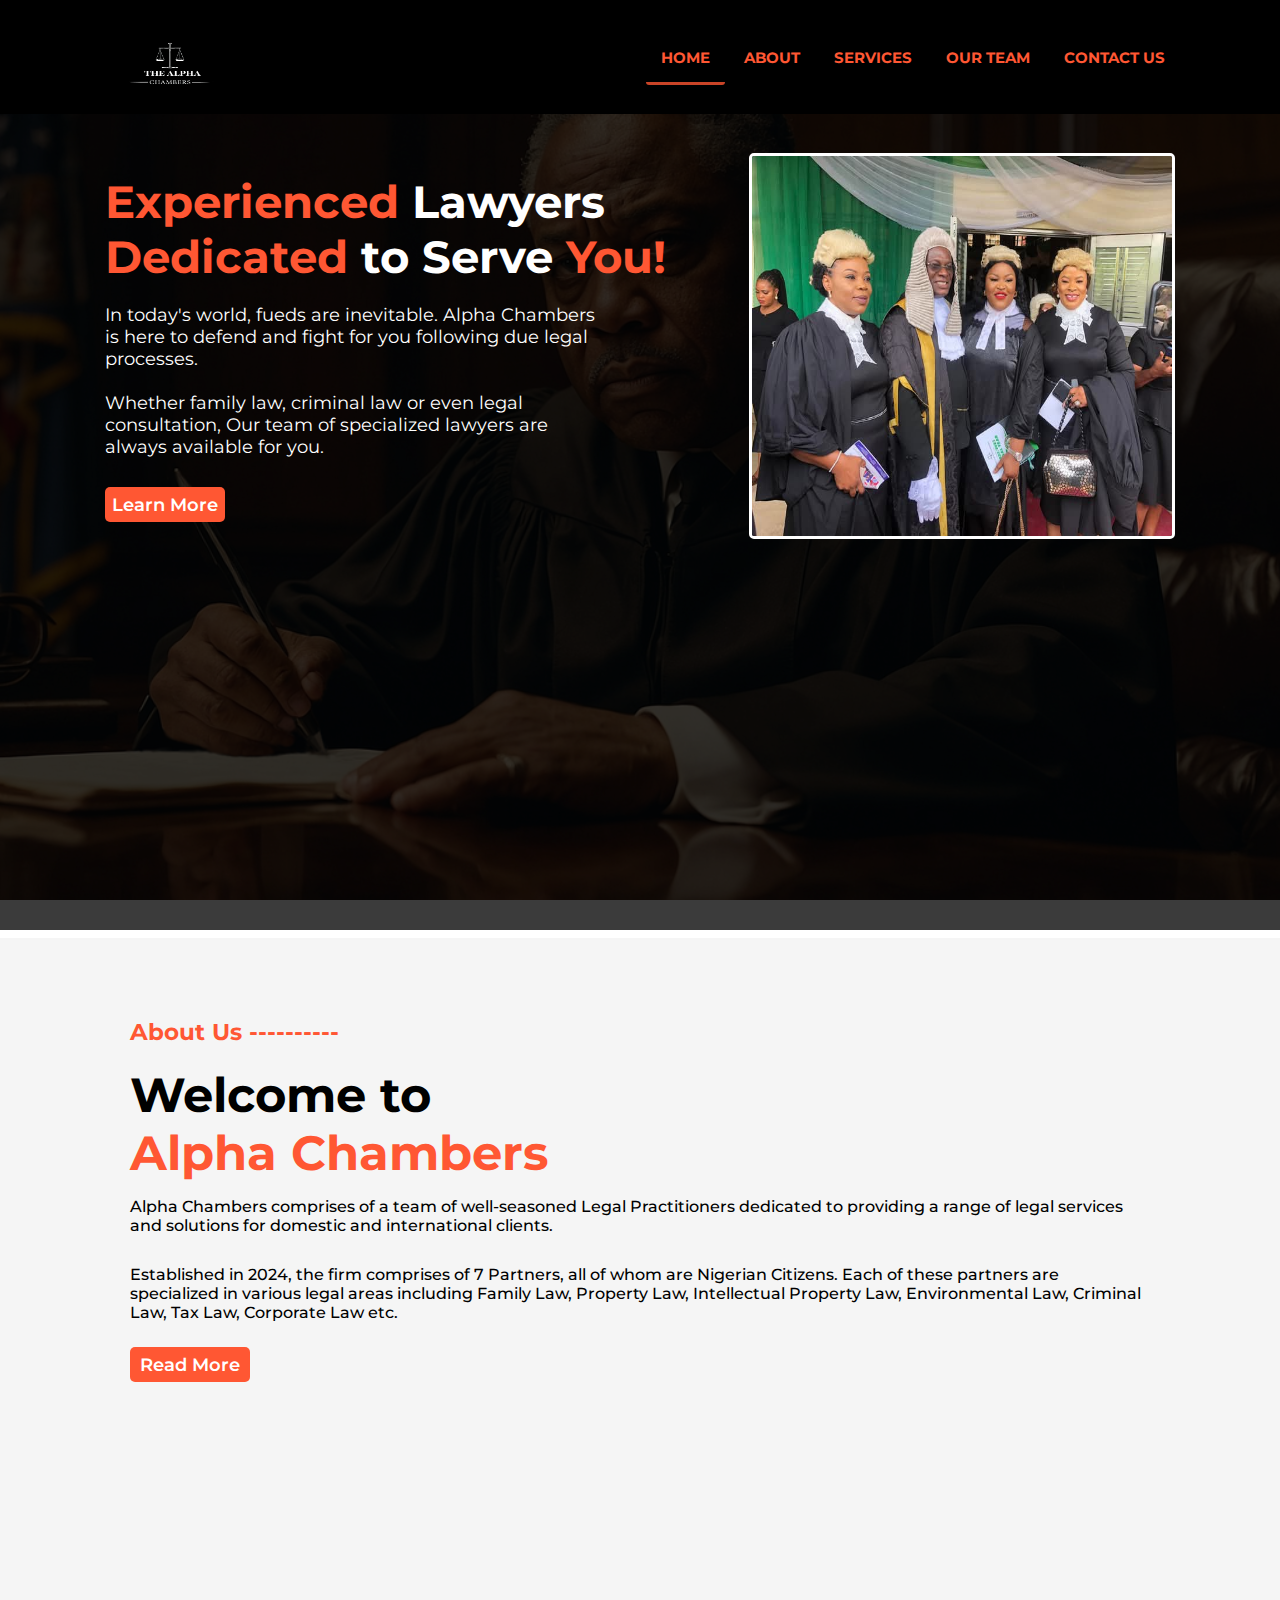
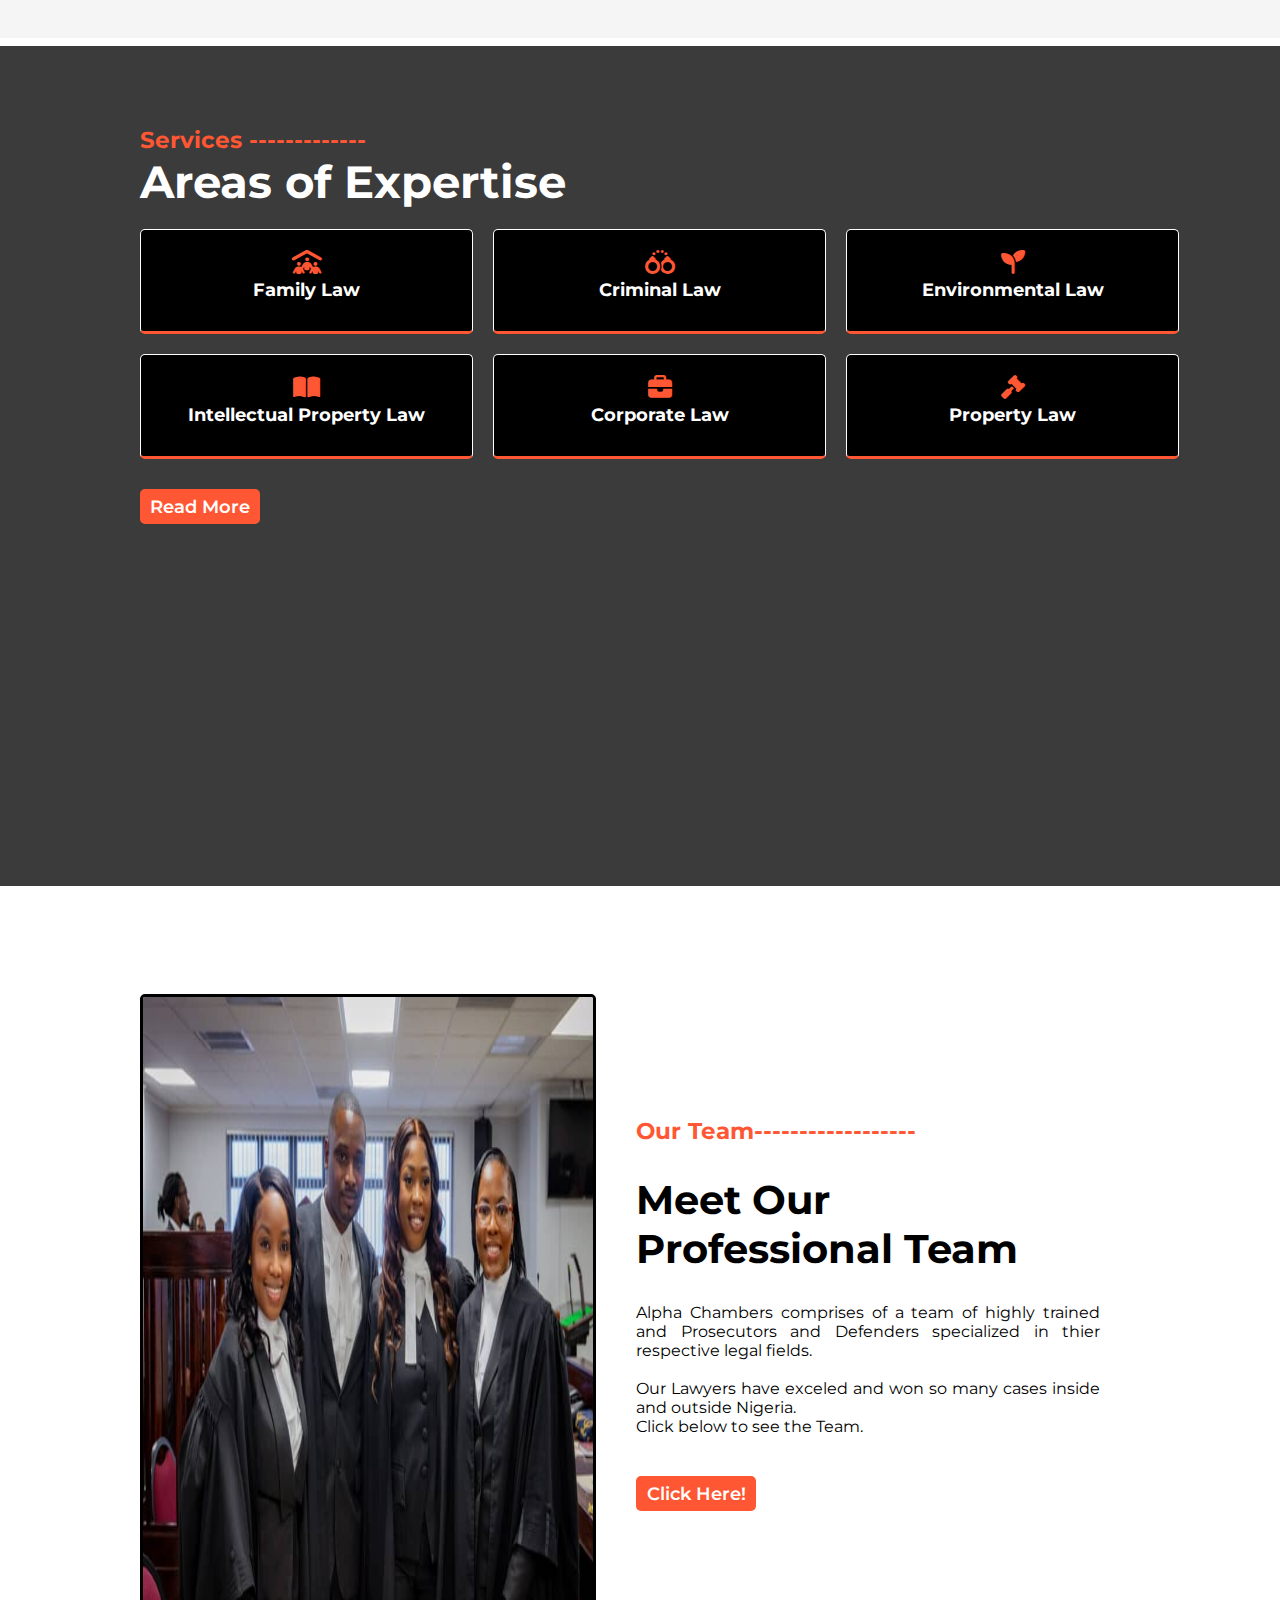
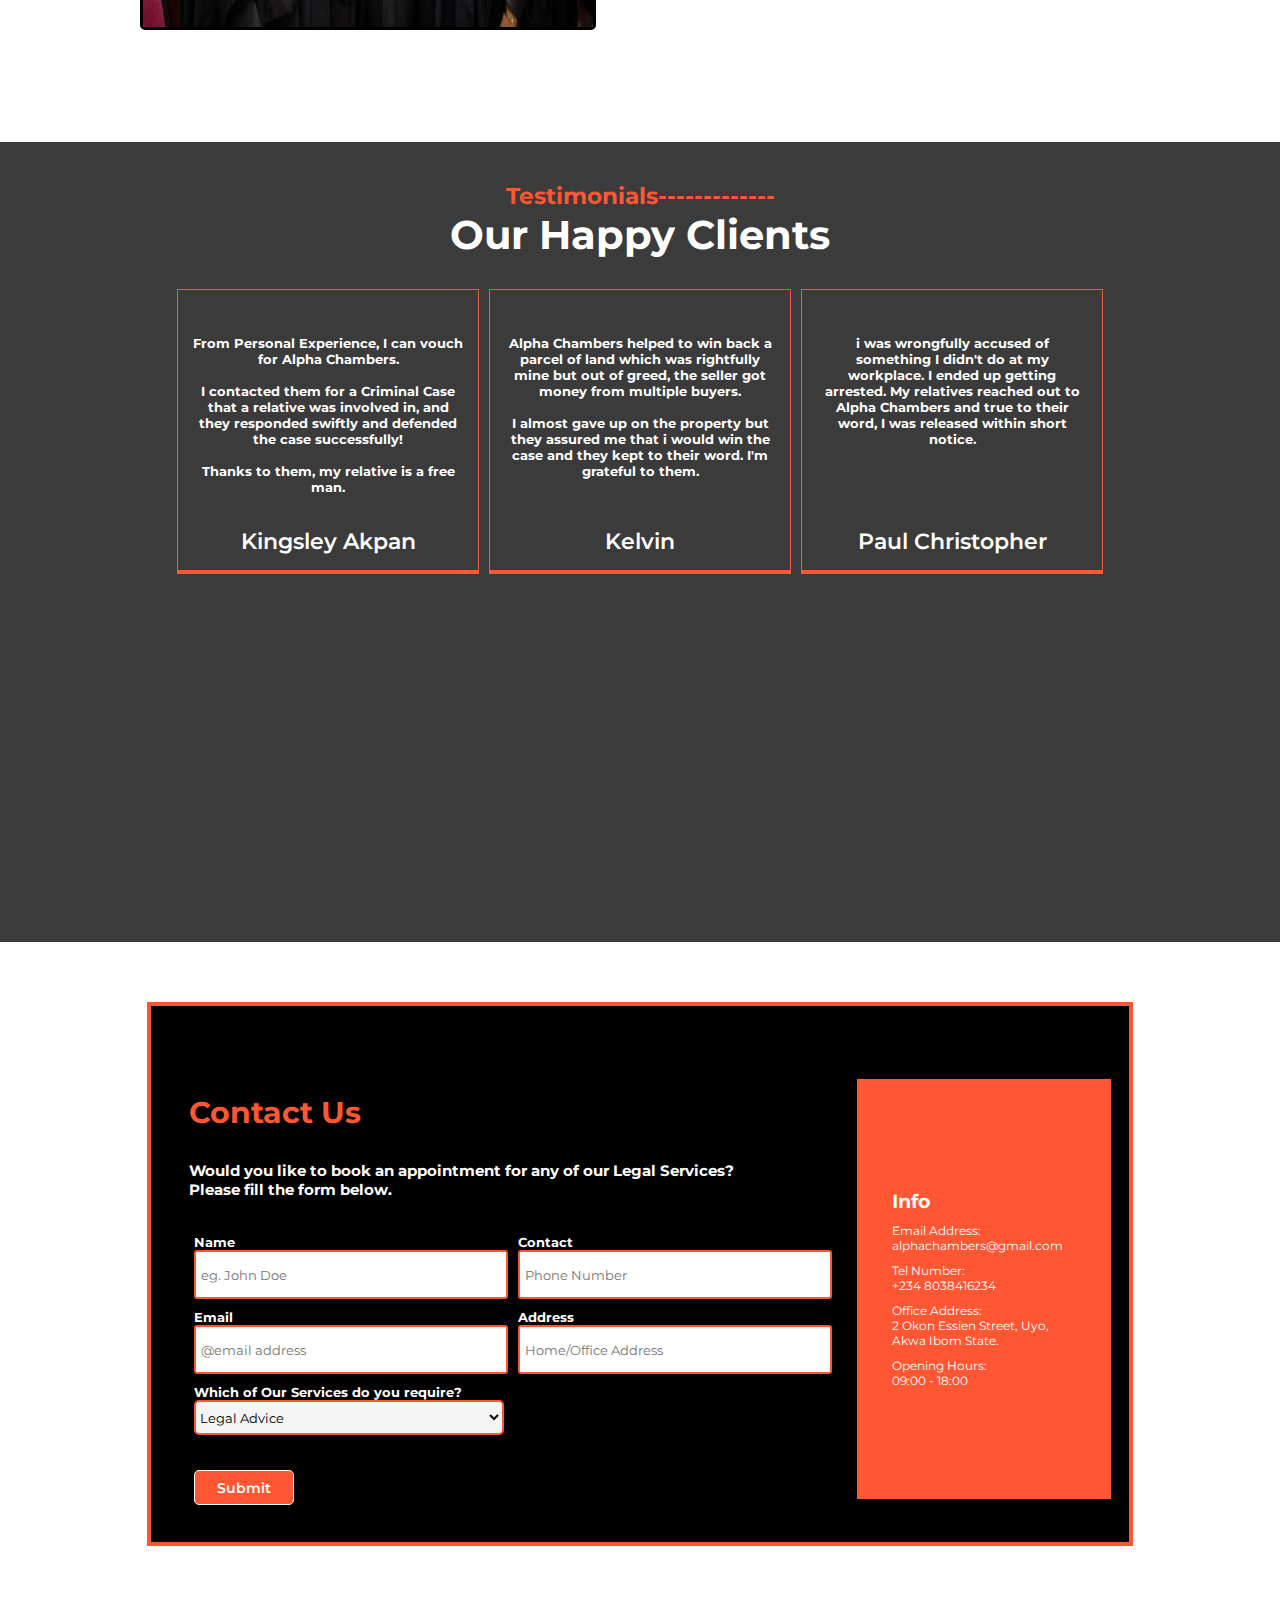
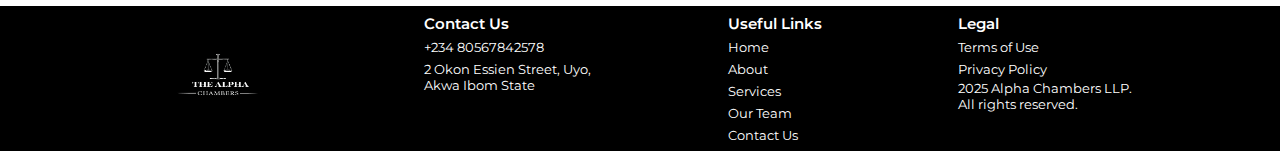
==== index.html @ 9d50ec12 "first commit" ====
<!DOCTYPE html>
<html lang="en">
<head>
    <meta charset="UTF-8">
    <meta name="viewport" content="width=device-width, initial-scale=1.0">
    <title>AlphaChambers</title>
    <link rel="stylesheet" href="style.css">
    <link rel="stylesheet" href="https://cdnjs.cloudflare.com/ajax/libs/font-awesome/6.7.2/css/all.min.css" integrity="sha512-Evv84Mr4kqVGRNSgIGL/F/aIDqQb7xQ2vcrdIwxfjThSH8CSR7PBEakCr51Ck+w+/U6swU2Im1vVX0SVk9ABhg==" crossorigin="anonymous" referrerpolicy="no-referrer" />

    <link rel="preconnect" href="https://fonts.googleapis.com">
<link rel="preconnect" href="https://fonts.gstatic.com" crossorigin>
<link href="https://fonts.googleapis.com/css2?family=Montserrat:ital,wght@0,100..900;1,100..900&display=swap" rel="stylesheet">
</head>
<body>


    <div class="backgroundimg">
        <section id="index">

            <header>
                <div class="logo">
                   <img class="headerlogo" src=images/logo-removebg-preview.png alt="logo" srcset="">
                </div>
                <nav>
                    <!-- <ul> -->
            <a href="index.html" id="highlight">HOME</a>
            <a href="about.html">ABOUT</a>
            <a href="services.html">SERVICES</a>
            <a href="ourteam.html">OUR TEAM</a>
            <a href="contactform.html">CONTACT US</a>
                    <!-- </ul> -->
                </nav>
            </header>
        
        <main>
        <div class="main1">
            <h2><span>Experienced</span> Lawyers <br> <span>Dedicated</span> to Serve <span> You!</span></h2>
            <p>
                    In today's world, fueds are inevitable. Alpha Chambers <br> is here to defend and fight for you following due legal <br> processes. <br>
                    <br>  Whether family law, criminal law or even legal <br> consultation, Our team of specialized lawyers are <br> always available for you.   
            </p>
        
        <br>
         
        <div class="btn">
            <a href="services.html"> <button>Learn More</button> </a>
        </div>
        </div>
           
        <div class="main2">
            <img src="images/group4.jpg" alt="group1">
        </div>    
        
        </main>
        
        </section>
        
        
        
        
        
        <section id="about">
         
        <div class="aboutintro">
            <h4>About Us ----------</h4>
        
            <h3>
                Welcome to <br> <span>Alpha Chambers</span> 
                </h3>
        </div>
        
        
        <main>
            <p>
                Alpha Chambers comprises of a team of well-seasoned Legal Practitioners dedicated to providing a range of 
                legal services and solutions for domestic and international clients.
            </p>
        
            <p>Established in 2024, the firm comprises of 7 Partners, all of whom are Nigerian Citizens.
                Each of these partners are specialized in various legal areas including Family Law, Property Law, Intellectual Property Law,
                Environmental Law, Criminal Law, Tax Law, Corporate Law etc.
            </p>
        

            <div class="btn">
                <button>
                    <a href="about.html">Read More</a>
                </button>
            </div>
           
        </main>
        
        </section>

        <section id="services">

            <div class="servicestop">
                <h4>Services -------------</h4>
                <h3>Areas of Expertise</h3>
            </div>
            
        
            <div class="servicesgroup">
                <div class="servicesdiv">
                    <i class="fa-solid fa-people-roof"></i>
                    <h5>Family Law</h5>
                </div>
        
                <div class="servicesdiv">
                    <i class="fa-solid fa-handcuffs"></i>
                    <h5>Criminal Law</h5>
                    
                </div>
        
                <div class="servicesdiv">
                    <i class="fa-solid fa-seedling"></i>
                    <h5>Environmental Law</h5>
                    
                </div>
        
                <div class="servicesdiv">
                    <i class="fa-solid fa-book-open"></i>
                    <h5>Intellectual Property Law</h5>
                    
                </div>
        
                <div class="servicesdiv">
                    <i class="fa-solid fa-briefcase"></i>
                    <h5>Corporate Law</h5>
                    
                </div>
        
                <div class="servicesdiv">
                    <i class="fa-solid fa-gavel"></i>
                    <h5>Property Law</h5>
                  
                </div>
        
                <button>
                    <a href="services.html">Read More</a>
                </button>
            </div>
        </section>
        

        <section id="ourteam">

            <div class="teamimgdiv">
            <img class="teamimg" src="images/team.jpg" alt="team">
            </div>
            
            <div class="navyteam">
            <h4>Our Team------------------</h4>
            <h3>Meet Our <br> Professional Team</h3>
            
            <p>
                Alpha Chambers comprises of a team of highly trained and Prosecutors and Defenders specialized in thier respective legal fields. <br> <br>
                Our Lawyers have exceled and won so many cases inside and outside Nigeria. <br>
            
                Click below to see the Team.
            
            </p>
            
            <div class="btn"> <button><a href="ourteam.html">Click Here!</a></button></div>
            </div>
            
            
            </section>

            <section id="testimonials">
                <h4>Testimonials-------------</h4>
                <h3>Our Happy Clients</h3>
            
                <div class="testimonial">
                    <div class="test">
                        <h6>
                            From Personal Experience, I can vouch for Alpha Chambers. <br><br>
                            I contacted them for a Criminal Case that a relative was involved in, and they responded swiftly and defended the
                            case successfully! <br><br> Thanks to them, my relative is a free man.
                        </h6>
                        <p>Kingsley Akpan</p>
                    </div>
                    <div class="test">
                        <h6>
                            Alpha Chambers helped to win back a parcel of land which was rightfully mine but out of greed, the seller got money from multiple buyers.
                            <br><br> I almost gave up on the property but they assured me that i would win the case and they kept to their word. I'm grateful to them.
                        </h6>
                        <p>Kelvin</p>
                    </div>
                    <div class="test">
                        <h6>
                           i was wrongfully accused of something I didn't do at my workplace. I ended up getting arrested. My relatives reached out to Alpha Chambers and 
                           true to their word, I was released within short notice.
                        </h6>
                        <p>Paul Christopher</p>
                    </div>
            
                </div>
            </section>



            <section id="contactform">

                <div class="formdiv">
                    
                    <section class="formsection">
        
                        <h2>Contact Us</h2>
                        <h4>Would you like to book an appointment for any of our Legal Services? <br> Please fill the form below.</h4>
                        <form action="">
        
                            <div class="formflex">
        
                                <div class="divform">
                                    <h5>Name</h5>
                                    <input type="text" placeholder="eg. John Doe">
                                </div>
            
                                <div class="divform">
                                    <h5>Contact</h5>
                                    <input type="tel" placeholder="Phone Number">
                                </div>
        
                            </div>
                            
        
                            <div class="formflex">
                                <div class="divform">
                                    <h5>Email</h5>
                                    <input type="mail" placeholder="@email address">
                                </div>
            
                                <div class="divform">
                                    <h5>Address</h5>
                                    <input type="text" placeholder="Home/Office Address">
                                </div>
                            </div>
                            
        
                            <div class="divform">
                                <h5>Which of Our Services do you require?</h5>
                                <select name="fields" id="fields"> 
                                    <option value="CriminalLaw">Criminal Law</option>
                                    <option value="FamilyLaw">Family Law</option>
                                    <option value="TaxLaw">Tax Law</option>
                                    <option value="PropertyLaw">Property Law</option>
                                    <option value="EnvironmentalLaw">Environmental Law</option>
                                    <option value="CorporateLaw">Corporate Law</option>
                                    <option value="Litigation">Litigation</option>
                                    <option value="Consultation">Consultation</option>
                                    <option value="LegalAdvice" selected>Legal Advice</option>  
                                </select>
                            </div>
        
                            <div class="submitbtn">
                                <input type="Submit">
                            </div>
                        </form>
                    </section>
                    <section class="infosection"></section>
        
                    <aside>
                        <h3>Info</h3>
                        <p>Email Address: <br> alphachambers@gmail.com</p>
                        <p>Tel Number: <br> +234 8038416234</p>
                        <p>Office Address: <br> 2 Okon Essien Street, Uyo, Akwa Ibom State.</p>
                        <p>Opening Hours: <br> 09:00 - 18:00</p>
                     </aside>
                </div>
         </section>
        
    </div>











<footer>
    <div class="footerdiv" id="fd1">
        <div class="logo">
            <img class="headerlogo" src="images/logo-removebg-preview.png" alt="logo" srcset="">
         </div>
    </div>
    

    <div class="footerdiv">
        <ul>
            <li class="firstchild"> Contact Us</li>
            <li>  +234 80567842578</li>
            <li> 2 Okon Essien Street, Uyo, <br> Akwa Ibom State</li>
        </ul>
    </div>


    <div class="footerdiv">
        <ul>
            <li class="firstchild">Useful Links</li>
            <li><a href="index.html">Home</a></li>
            <li><a href="about.html">About</a></li>
            <li><a href="services.html">Services</a></li>
            <li><a href="ourteam.html">Our Team</a></li>
            <li><a href="contactform.html">Contact Us</a></li>
        </ul>
    </div>


    <div class="footerdiv">
        <ul>
            <li class="firstchild">Legal</li>
            <li>Terms of Use</li>
            <li>Privacy Policy</li>
            <p>2025 Alpha Chambers LLP. <br> All rights reserved.</p>
        </ul>
    </div>


</footer>


</body>
</html>
---- style.css ----
*{
    margin:0;
    padding: 0px;
    border:0px;
    font-family: "Montserrat", serif;
    font-optical-sizing: auto;
    font-style: normal;
    /* text-align:justify; */
}

.backgroundimg{
    background: url(images/judge-8842046_1280.png);
    background-blend-mode: multiply;
    background-color: rgb(59, 59, 59);
    background-position: center;
    background-attachment: fixed;
    background-repeat: no-repeat;
    background-size: cover;
}

#index{
    padding-bottom: 30px;
    height: 100vh;
    
}

header{
    display: flex;
    background-color:black;
    justify-content: space-between;
    justify-items: center;
    align-items: center;
    padding-inline: 100px; 
}

.headerlogo{
    width: 140px;
    height: 110px;
    filter: drop-shadow(0 0 8px black);
}

#index .main1{
    color: white;
    padding-block: 60px;
}

#index p{
    font-size: 18px;
}

#index h2{
    font-size: 45px;
    margin-bottom: 20px;
    
}

span{
    color: #ff5733;
    /* color:#89CFF0; */
    /* color: #00BFFF; */
    /* color: #00BFFF; */
    /* color: #1F75FE; */
    /* color: #00CED1; */
    /* color: #00BFFF; */
    /* color: #1560bd; */
    
}


#index main{
    display: flex;
    justify-content:space-between;
    align-items: center;
    padding-inline: 105px;
    
}

.main2 img{
height: 380px;
width: 420px;
border-radius: 5px;
border: 3px solid white;
}

button{
    height: 35px;
    width: 120px;
    /* background-color: #1560bd; */
    background-color: #ff5733;
    /* border:1px solid white; */
    font-size: 18px;
    color: white;
    font-weight: 600;
    margin-top: 10px;
    border-radius: 5px;
}

button:hover{
    background-color: #c94427;
}

#highlight{
    border-bottom: 3px solid #c94427;
    /* border-bottom: 2px solid #1560bd; */
    border-radius: 3px;
    transition: ease-in-out 1s;
}

a button:active{
    background-color: white;
    color:black;
}


nav a{
    text-decoration: none;
    padding: 15px;
    color: #ff5733;
    /* color: #1560bd; */
    font-size: 15px;
    font-weight: bold;
}

nav a:hover{
    background-color: #ff5733;
    /* background-color: #1560bd; */
    color: white;
    border-radius: 5px;
    transition: ease-in-out 1s;
}

nav a:active{
    color:white ;
    background-color: black;
    border-radius: 5px;
}


#about{   
    height: 60vh;
    justify-content: space-between;
    padding-inline: 130px;
    align-items: center;
    padding-block: 80px;
    border-top: 8px solid white;
    background-color: whitesmoke;
}

 a{
text-decoration: none;
color: white;
   
}

#about main p{
    color: black;
    padding-block: 15px;
    font-weight: 500;
}

#about h3{
    font-size: 48px;
    padding-top: 20px;
   color: black;
}

h4{
    color:#ff5733;
    font-size: 23px;
}

.aboutintro{
    color: white;
    display: flex;
    flex-direction: column;
    text-align: left;
}

#services{
    height: 80vh;
    padding-inline: 140px;
    padding-block: 60px;
    border-top:8px solid white;
}



#services h3{
    font-size: 45px;
    color:white;
}

.servicestop{
    text-align: left;
    display: flex;
    flex-direction: column;
    padding-block: 20px;
}

#services h5{
    font-size: 18px;
}


.servicesgroup button{
    margin-bottom: 0px;
    
}


.servicesdiv i{
    color: #ff5733;
    font-size: 1.5rem;
    animation-name: icon;
    animation-duration: 2s;
    animation-iteration-count: infinite;
    animation-timing-function: ease-in-out;
}

@keyframes icon{
    0%{transform: rotate(45deg);}
   50%{transform: rotate(-45deg);}
}


.servicesdiv h6{
    font-size: 20px;
}

.servicesgroup{
    display: grid;
    grid-template-rows: auto auto;
    grid-template-columns: 33.3% 33.3% 33.3%;
    gap: 20px;
}

.servicesdiv{
    display: flex;
    flex-direction: column;
    justify-content: center;
    align-items: center;
    flex-wrap: wrap;
    font-size: 10px;
    border: 1px solid white;
    gap: 5px;
    background-color: black;
    color:white;
    padding-inline: 10px;
    padding-block: 20px;
    border-bottom: 3px solid #ff5733;
    border-radius: 5px;
}

.servicesdiv h5, .services p{
    padding-bottom: 10px;
}
#ourteam{
    border-top:8px solid white;
    padding-block: 60px;
    height: 80vh;
    display: flex;
    align-items: center;
    padding-inline: 140px;
    background-color: white;
}

.navyteam{
    color: black;
    padding: 40px;
}

.navyteam h4, .navyteam h3, .navyteam p{
padding-bottom: 30px;
}

.navyteam h3{
    font-size: 40px;
}

.navyteam p{
    text-align: justify;
}

.teamimg{
    width:450px;
    height:70vh;
    border: 3px solid black;
    border-radius: 5px;
}

.btn{
    display: flex;
    align-content: center;
}

#testimonials{
    border-top: 8px solid white;
    height: 80vh;
    padding-block: 40px;
    padding-inline: 80px;
    text-align: center;
}

#testimonials h3{
    font-size: 40px;
    color:white;
}

.testimonial{
    display: flex;
    justify-content: center;
    align-items: center;
    gap: 10px;
    padding-top: 30px;
}

.test{
    border: 1px solid #ff5733;
    display: flex;
    justify-content:space-between;
    padding: 15px;
    flex-direction: column;
    text-align: center;
    color: white;
    border-bottom: 4px solid #ff5733;
    height: 250px;
    width: 270px;
}

.test h6{
    padding-block: 30px;
    font-size: 13px;
}

.test p{
    color: white;
    font-size: 22px;
    font-weight: 600;
}

#contactform{
    background-color: white;
}

.formdiv{
    background-color: black;
    display: flex;
    justify-content: center;
    align-items: center;
    height: 500px;
    width: 78%;
    padding: 18px;
    margin-block: 60px;
    border: 4px solid #ff5733;
}

.formsection{
    background-color: transparent;
    width: 72%;
    height: 390px;
    padding-block: 10px;
    color: white;
    padding: 20px;
}

.formsection h2, .formsection h4, form{
    padding-block: 15px;
}


aside{
    height: 360px;
    width: 30vh;
    background-color: #ff5733;
    color: white;
    padding: 30px;
    display: flex;
    flex-direction: column;
    justify-content: center;
    margin-top: 30px;
}

aside p{
    font-size: 12px;
    padding: 5px;
}

aside h3{
    padding: 5px;
}

#contactform{
    display: flex;
    justify-content: center;
    align-items: center;
    padding-inline: 36px;
}

.formsection h2{
font-weight: bolder;
font-size: 30px;
color: #ff5733 ;
}
.formsection h4{
    font-size: 15px;
    color: white;
}

.divform{
    padding: 5px;
}

.formflex{
    display: flex;

}

input[type=text], [type=tel], [type=mail]{
    width: 300px;
    height: 35px;
    background-color: white;
    border: none;
    padding: 5px;
    border-radius: 3px;
    border: 2px solid #ff5733;
}

input[type=submit]{
    height: 35px;
    width: 100px;
    background-color: #ff5733;
    border-radius: 5px;
    border: 1px solid white;
    font-size: 14px;
    font-weight: 600;
    margin-block: 30px;
    margin-inline: 5px;
    color: white;
}


input[type=submit]:hover{
    background-color: #c94427;
}

input[type=submit]:active{
    background-color: black;
    color:#ff5733;
}

select{
    background-color: whitesmoke;
    color: black;
    width: 310px;
    height: 35px;
    border-radius: 5px;
    border: 2px solid #ff5733;
}


footer{
    display: flex;
    justify-content: space-around;
    background-color: black;
    color: white;
    padding-inline: 80px;
    padding-block: 5px;
    font-size: 13px;
}

.footerdiv ul{
    display: flex;
    flex-direction: column;
    justify-content: center;
    color:white;
}

.footerdiv li{
    list-style: none;
    text-align: left;
    padding-block: 3px;
    color:white;
}
.footerdiv li a{
    color:white;
}

.footerdiv li a:hover{
    color: #ff5733;
}

.footerdiv li a:active{
    background-color: white;
    padding: 5px;
    border-radius: 2px;
}

 #fd1{
display: flex;
flex-direction: column;
}

.footerdiv ul .firstchild{
    font-weight: 600;
    font-size: 15px;
}

@media screen and (max-width:768px) {
*{
    margin: 0;
    padding: 0;
    overflow-x: hidden;
    overflow-x: clip;
}


.backgroundimg{
    padding: none;
    border: none;
    margin: none;
}
    header{
        display: block;
        text-align: center;
    }

    nav a{
        display: block;
        font-size: 15px;
    }

    nav a:hover{
        background-color: #ff5733;
    }

    #index{
        height: 120vh;
        padding-inline: 40px;
    }
    
    #index main{
        flex-direction: column-reverse;
        margin: auto;
        padding-inline: 40px;
    }

    #index .main2 img{
        width:330px;
        height: 30vh;
        margin: auto;

    }

    #index .main2{
        margin-top: 40px;
    }

    #index .main1{
        display: flex;
        flex-wrap: wrap;
        align-items: center;
        justify-content: center;
    }

    #index .main1 h2{
        font-size: 25px;
    }

    #index .main1 p{
        font-size: 14px;
        flex-wrap: wrap;
        margin-block: 20px;
    }

    button{
     width: 80px;
     font-size: 12px;
     margin: auto;
    }

    #about{
        height: 40vh;
        width: 50vh;
        font-size: 12px;
        padding-inline: 40px;
    }

    #about h3{
        font-size: 25px;
    }

    .btn{
        width: 35vh;
        display: flex;
        justify-content: center;
        align-items: center;
        margin-block: 5px;
    }

    #about main p{
        display: flex;
        font-size: 15px;
        font-weight: 300;
        flex-wrap: wrap;
        width: 40vh;
    }

    #services{
        height: 110vh;
        padding-inline: 40px;
    }

    #services h3{
        font-size: 25px;
    }

    .servicesgroup{
        grid-template-columns: auto ;
        margin: auto;
        width: 30vh;
    }

    .servicesdiv{
        margin-block:10px ;
        font-size: 20px;
        justify-content: center;
        align-items: center;
    }

    .servicestop{
        text-align: center;
    }
    
    #ourteam{
        padding-inline: 40px;
        flex-direction: column;
        height: 70vh;
    }

    #ourteam h4, #ourteam h3,  #testimonials h3{
        font-size: 22px;
    }

    .teamimg{
        width:350px;
        height: 30vh;
    }

    .teamimgdiv{
        display: flex;
        justify-content: center;
        align-items: center;
    }

    #testimonials{
        height: 90vh;
        padding-inline: 30px;
    }

   .testimonial{
    display: block;
    gap: 15px;
   }
    

   .test{
    margin: auto;
    height: 23vh;
    width: 30vh;
    gap: 10px;
    }

    .test h6, .test p{
    font-size: 12px;
    }

    #contactform{
    height: 110vh;
    margin: 0;
    padding: 0;
    }

    #contactform h4, #contactform h5{
    font-size: 10px;
    }

    .formsection{
    position: absolute;
    height: 25vh;
    }

    .formdiv{
    position: relative;
    display: flex;
    flex-direction: column;
    height: 99vh;
    }

    .formdiv h2{
    font-size: 25px;
    }

    .formflex{
    display: flex;
    flex-direction: column;
    }

    input[type=mail], input[type=tel], input[type=text], select, option{
        width: 200px;
        height: 30px;
    }

    aside{
        width: 28vh;
        height: 25vh;
        position: absolute;
        top: 0;  
        
    }

    footer{
    display: grid;
    grid-template-columns: 40% 40%;
    column-gap: 60px;
    row-gap: 10px;
    padding-inline: 60px;
    }

    .footerdiv{
        width:100px;
    }


    footer .li, footer a{
        font-size: 12px;
    }
}
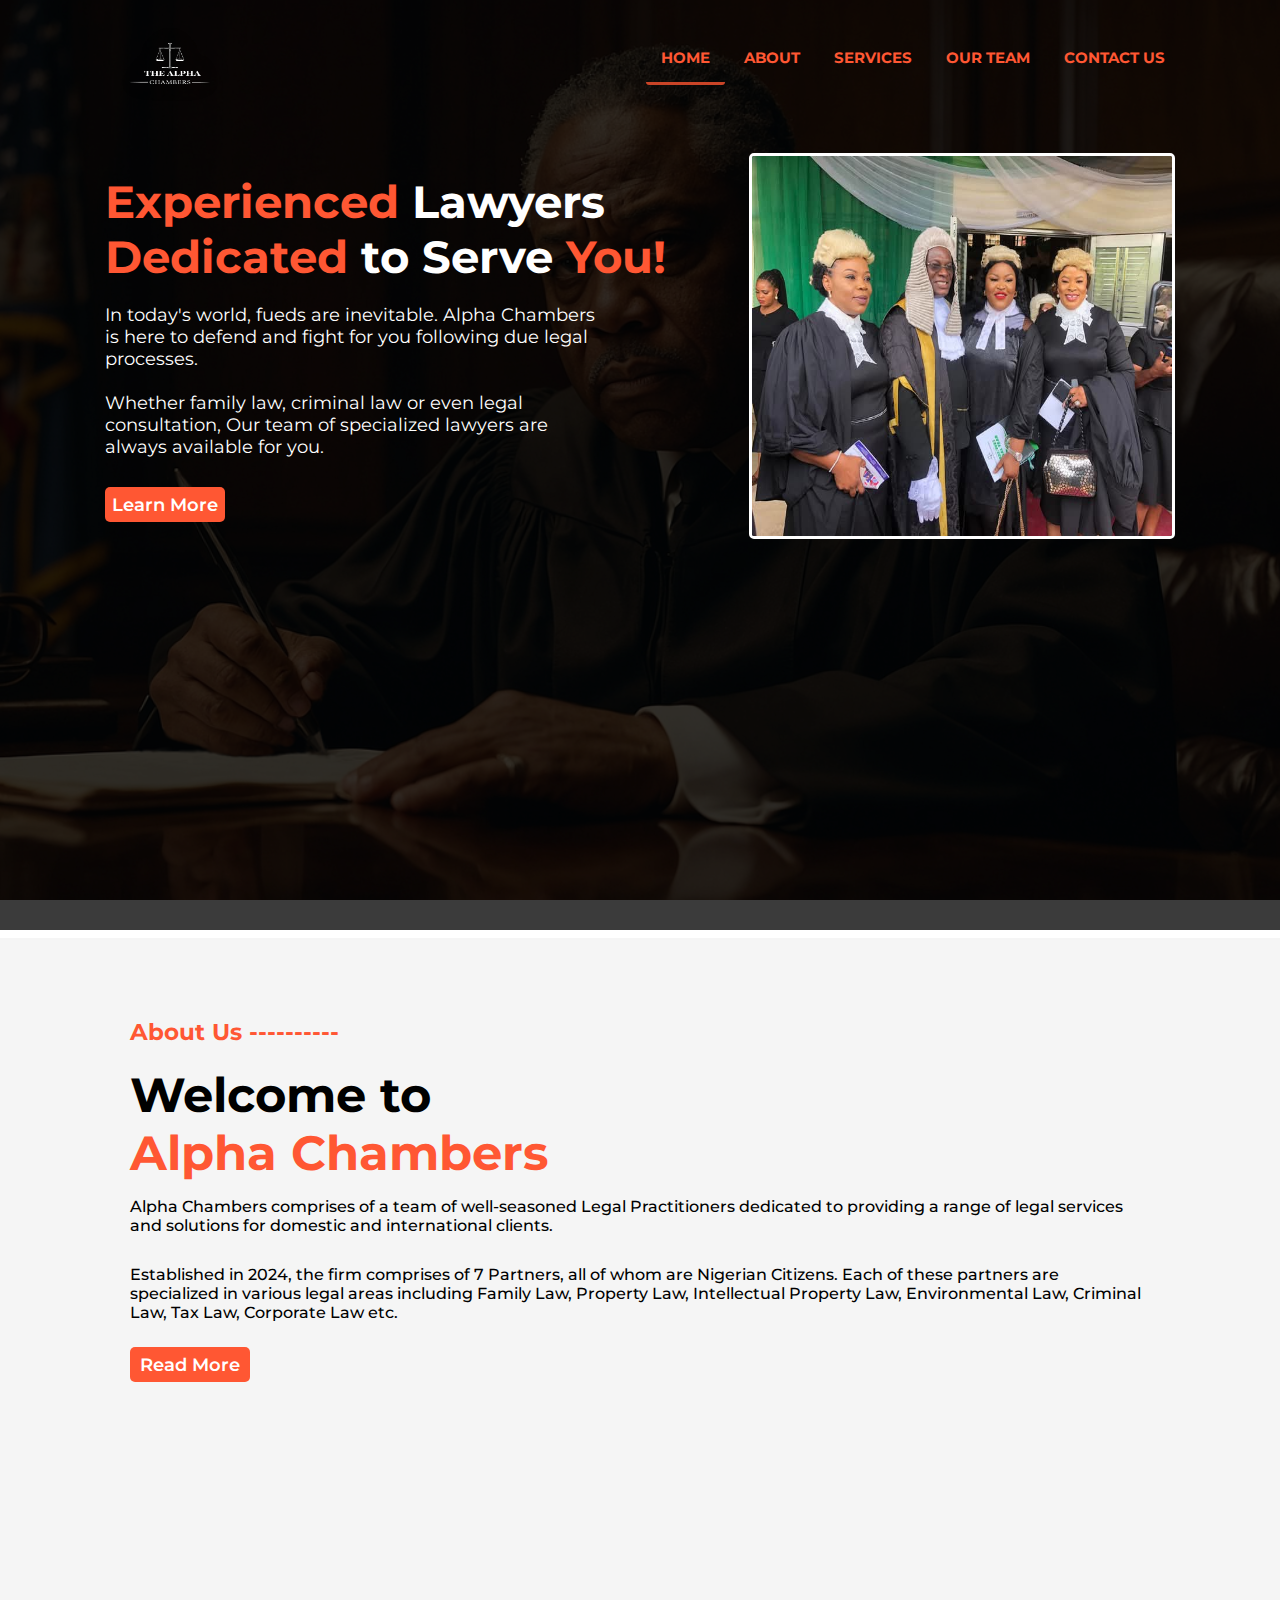
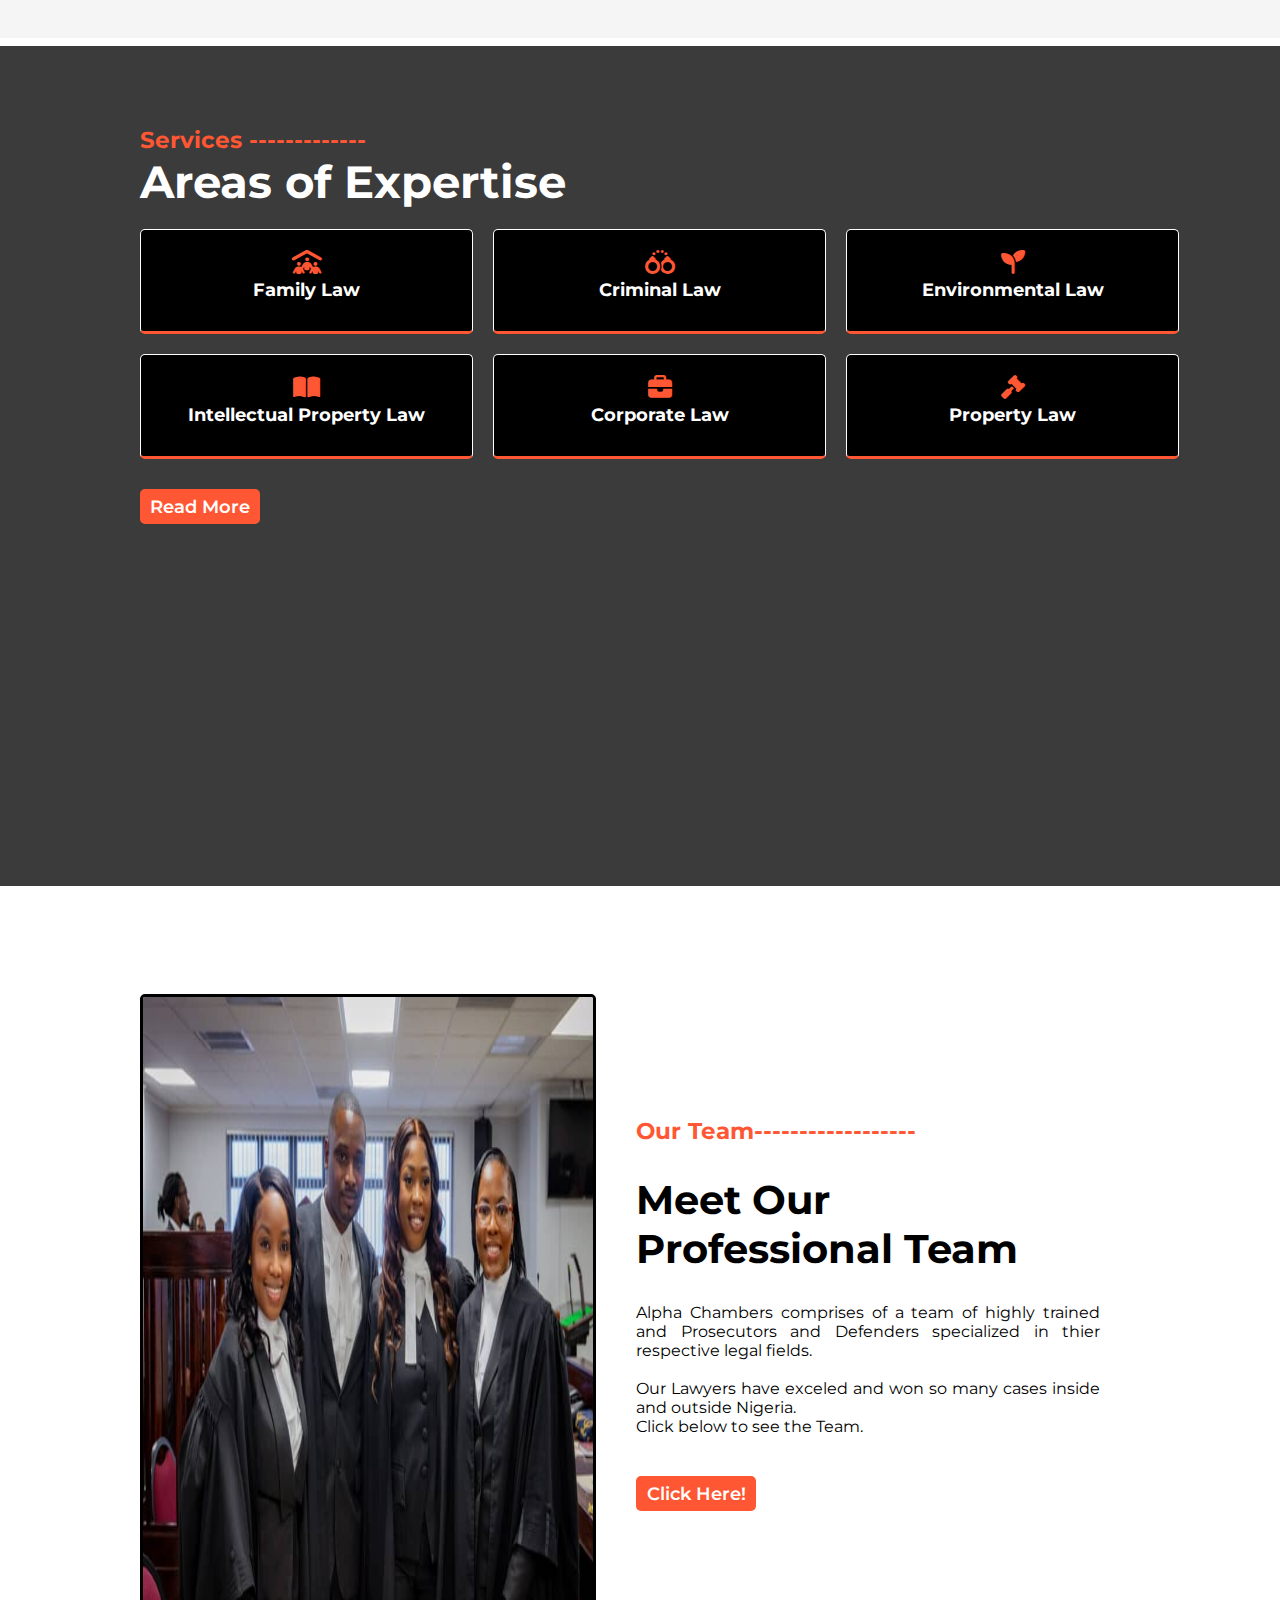
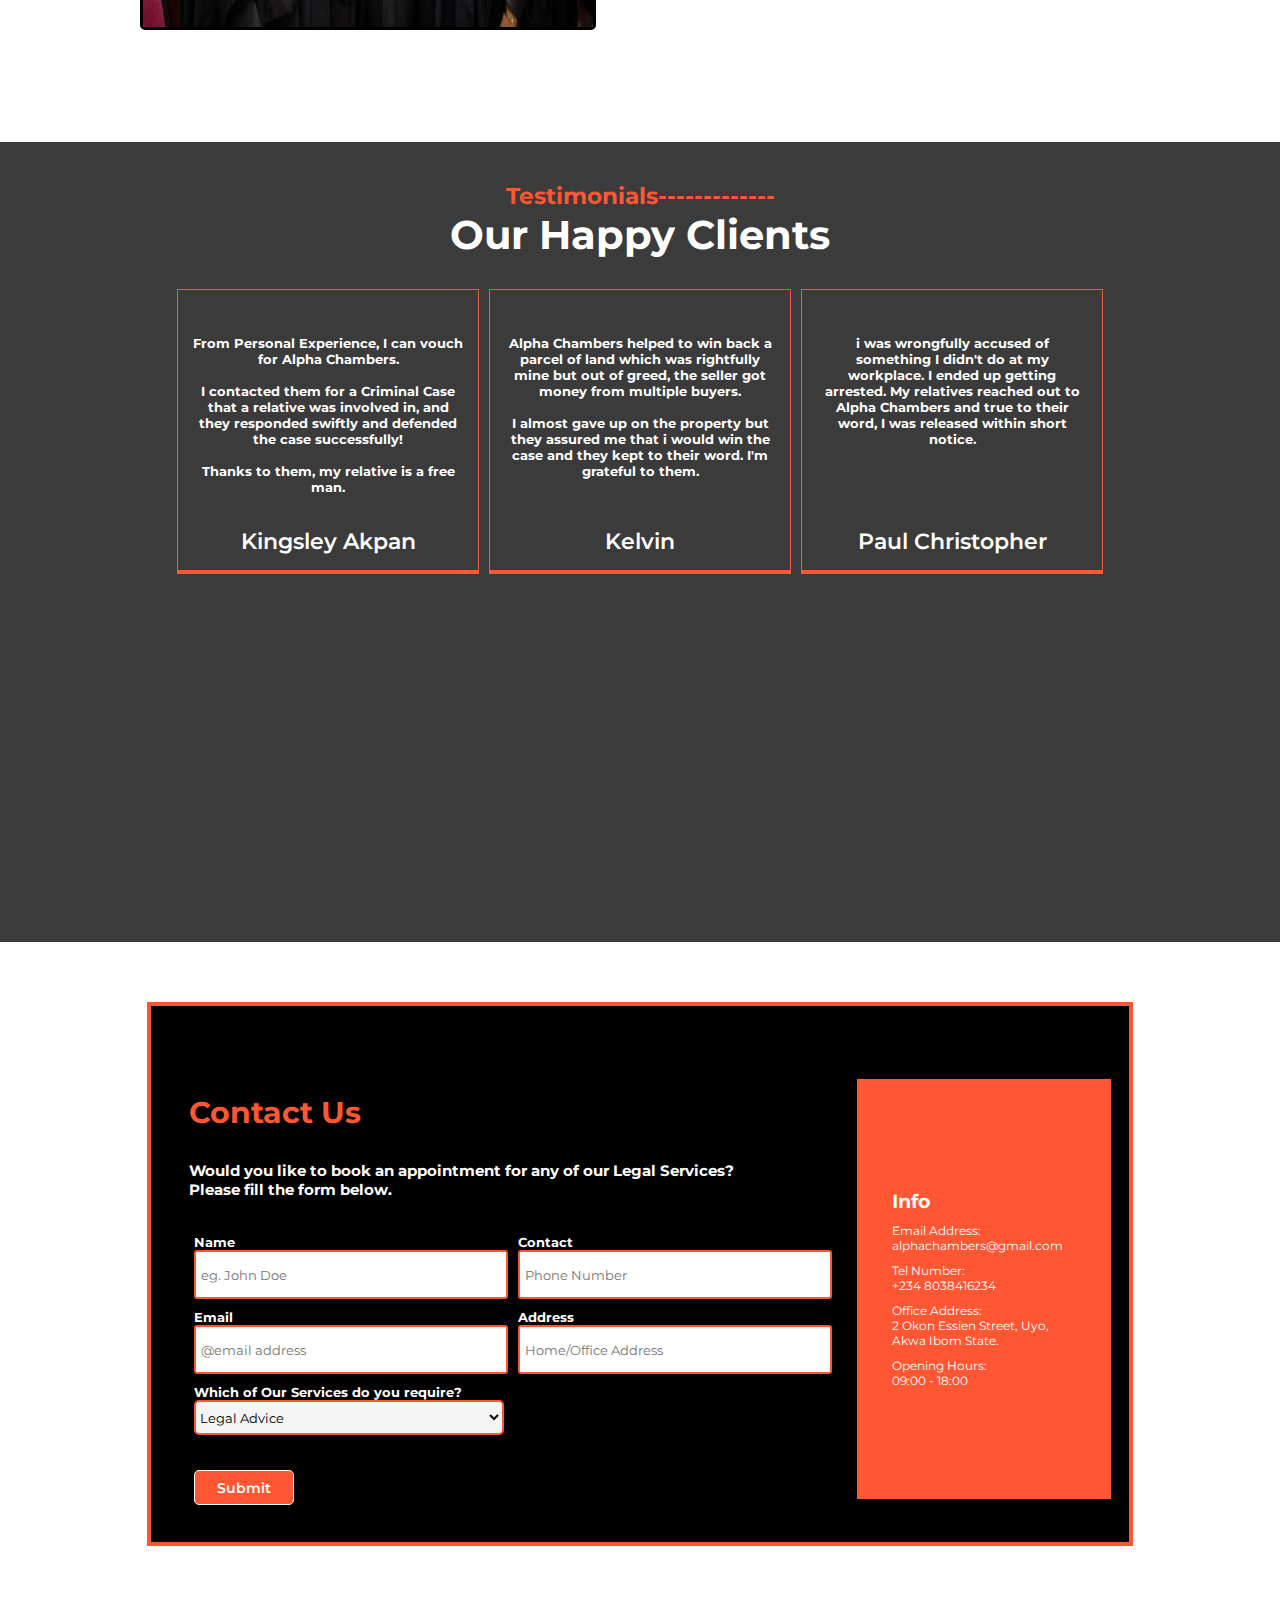
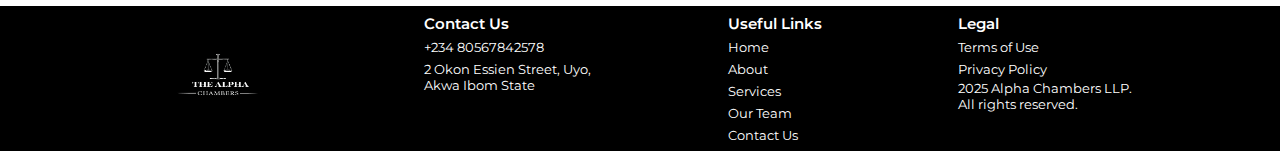
==== commit 7d461f2f: "second commit" ====
--- a/index.html
+++ b/index.html
@@ -3,7 +3,7 @@
 <head>
     <meta charset="UTF-8">
     <meta name="viewport" content="width=device-width, initial-scale=1.0">
-    <title>AlphaChambers</title>
+    <title>www.AlphaChambers.com</title>
     <link rel="stylesheet" href="style.css">
     <link rel="stylesheet" href="https://cdnjs.cloudflare.com/ajax/libs/font-awesome/6.7.2/css/all.min.css" integrity="sha512-Evv84Mr4kqVGRNSgIGL/F/aIDqQb7xQ2vcrdIwxfjThSH8CSR7PBEakCr51Ck+w+/U6swU2Im1vVX0SVk9ABhg==" crossorigin="anonymous" referrerpolicy="no-referrer" />
 
@@ -21,14 +21,12 @@
                 <div class="logo">
                    <img class="headerlogo" src=images/logo-removebg-preview.png alt="logo" srcset="">
                 </div>
-                <nav>
-                    <!-- <ul> -->
+                <nav>   
             <a href="index.html" id="highlight">HOME</a>
             <a href="about.html">ABOUT</a>
             <a href="services.html">SERVICES</a>
             <a href="ourteam.html">OUR TEAM</a>
             <a href="contactform.html">CONTACT US</a>
-                    <!-- </ul> -->
                 </nav>
             </header>
         
--- a/style.css
+++ b/style.css
@@ -26,7 +26,7 @@
 
 header{
     display: flex;
-    background-color:black;
+    background-color:transparent;
     justify-content: space-between;
     justify-items: center;
     align-items: center;
@@ -63,6 +63,7 @@
     /* color: #00CED1; */
     /* color: #00BFFF; */
     /* color: #1560bd; */
+    /* color: #F0E2B6; */
     
 }
 
@@ -526,7 +527,7 @@
 
     nav a{
         display: block;
-        font-size: 15px;
+        font-size: 12px;
     }
 
     nav a:hover{
@@ -534,18 +535,18 @@
     }
 
     #index{
-        height: 120vh;
-        padding-inline: 40px;
+        height: 155vh;
+        padding-inline: 20px;
     }
     
     #index main{
         flex-direction: column-reverse;
         margin: auto;
-        padding-inline: 40px;
+        padding-inline: 20px;
     }
 
     #index .main2 img{
-        width:330px;
+        width:300px;
         height: 30vh;
         margin: auto;
 
@@ -579,8 +580,7 @@
     }
 
     #about{
-        height: 40vh;
-        width: 50vh;
+        height: 70vh;
         font-size: 12px;
         padding-inline: 40px;
     }
@@ -606,7 +606,7 @@
     }
 
     #services{
-        height: 110vh;
+        height: 160vh;
         padding-inline: 40px;
     }
 
@@ -622,27 +622,31 @@
 
     .servicesdiv{
         margin-block:10px ;
-        font-size: 20px;
         justify-content: center;
         align-items: center;
     }
 
+    .servicesdiv h5{
+        font-size: 10px;
+        text-align: center;
+    }
+
     .servicestop{
         text-align: center;
     }
     
     #ourteam{
-        padding-inline: 40px;
+        padding-inline: 20px;
         flex-direction: column;
-        height: 70vh;
+        height: 90vh;
     }
 
     #ourteam h4, #ourteam h3,  #testimonials h3{
-        font-size: 22px;
+        font-size: 20px;
     }
 
     .teamimg{
-        width:350px;
+        width:300px;
         height: 30vh;
     }
 
@@ -653,8 +657,8 @@
     }
 
     #testimonials{
-        height: 90vh;
-        padding-inline: 30px;
+        height: 120vh;
+        padding-inline: 20px;
     }
 
    .testimonial{
@@ -665,7 +669,7 @@
 
    .test{
     margin: auto;
-    height: 23vh;
+    height: 30vh;
     width: 30vh;
     gap: 10px;
     }
@@ -675,7 +679,7 @@
     }
 
     #contactform{
-    height: 110vh;
+    height: 150vh;
     margin: 0;
     padding: 0;
     }
@@ -685,15 +689,12 @@
     }
 
     .formsection{
-    position: absolute;
-    height: 25vh;
+    height: 70vh;
     }
 
     .formdiv{
-    position: relative;
-    display: flex;
-    flex-direction: column;
-    height: 99vh;
+    flex-direction: column-reverse;
+    height: 140vh;
     }
 
     .formdiv h2{
@@ -710,28 +711,48 @@
         height: 30px;
     }
 
+    .submitbtn {
+        display: flex;
+        justify-content: center;
+        align-items: center;
+    }
+
     aside{
         width: 28vh;
-        height: 25vh;
-        position: absolute;
-        top: 0;  
-        
+        height: 30vh;
+        border-radius: 5px;
     }
 
     footer{
+    width: 355px;
     display: grid;
-    grid-template-columns: 40% 40%;
-    column-gap: 60px;
-    row-gap: 10px;
-    padding-inline: 60px;
+    grid-template-columns:repeat(3, 30%);
+    grid-template-rows: auto auto;
+    gap:5px;
+    margin: auto;
+    padding-inline:10px;
+    
+    }
+    .footerdiv:first-child{
+    grid-column: 1 / -1;
+    margin: auto;
+    }
+
+    footer .logo {
+        display: flex;
+        align-items: center;
+        justify-content: center;
     }
 
     .footerdiv{
-        width:100px;
-    }
-
-
-    footer .li, footer a{
+    margin: auto;
+    }
+
+    footer ul li, .footerdiv a, .footerdiv p{
+        font-size: 9px;
+    }
+
+    .footerdiv ul .firstchild{
         font-size: 12px;
     }
 }
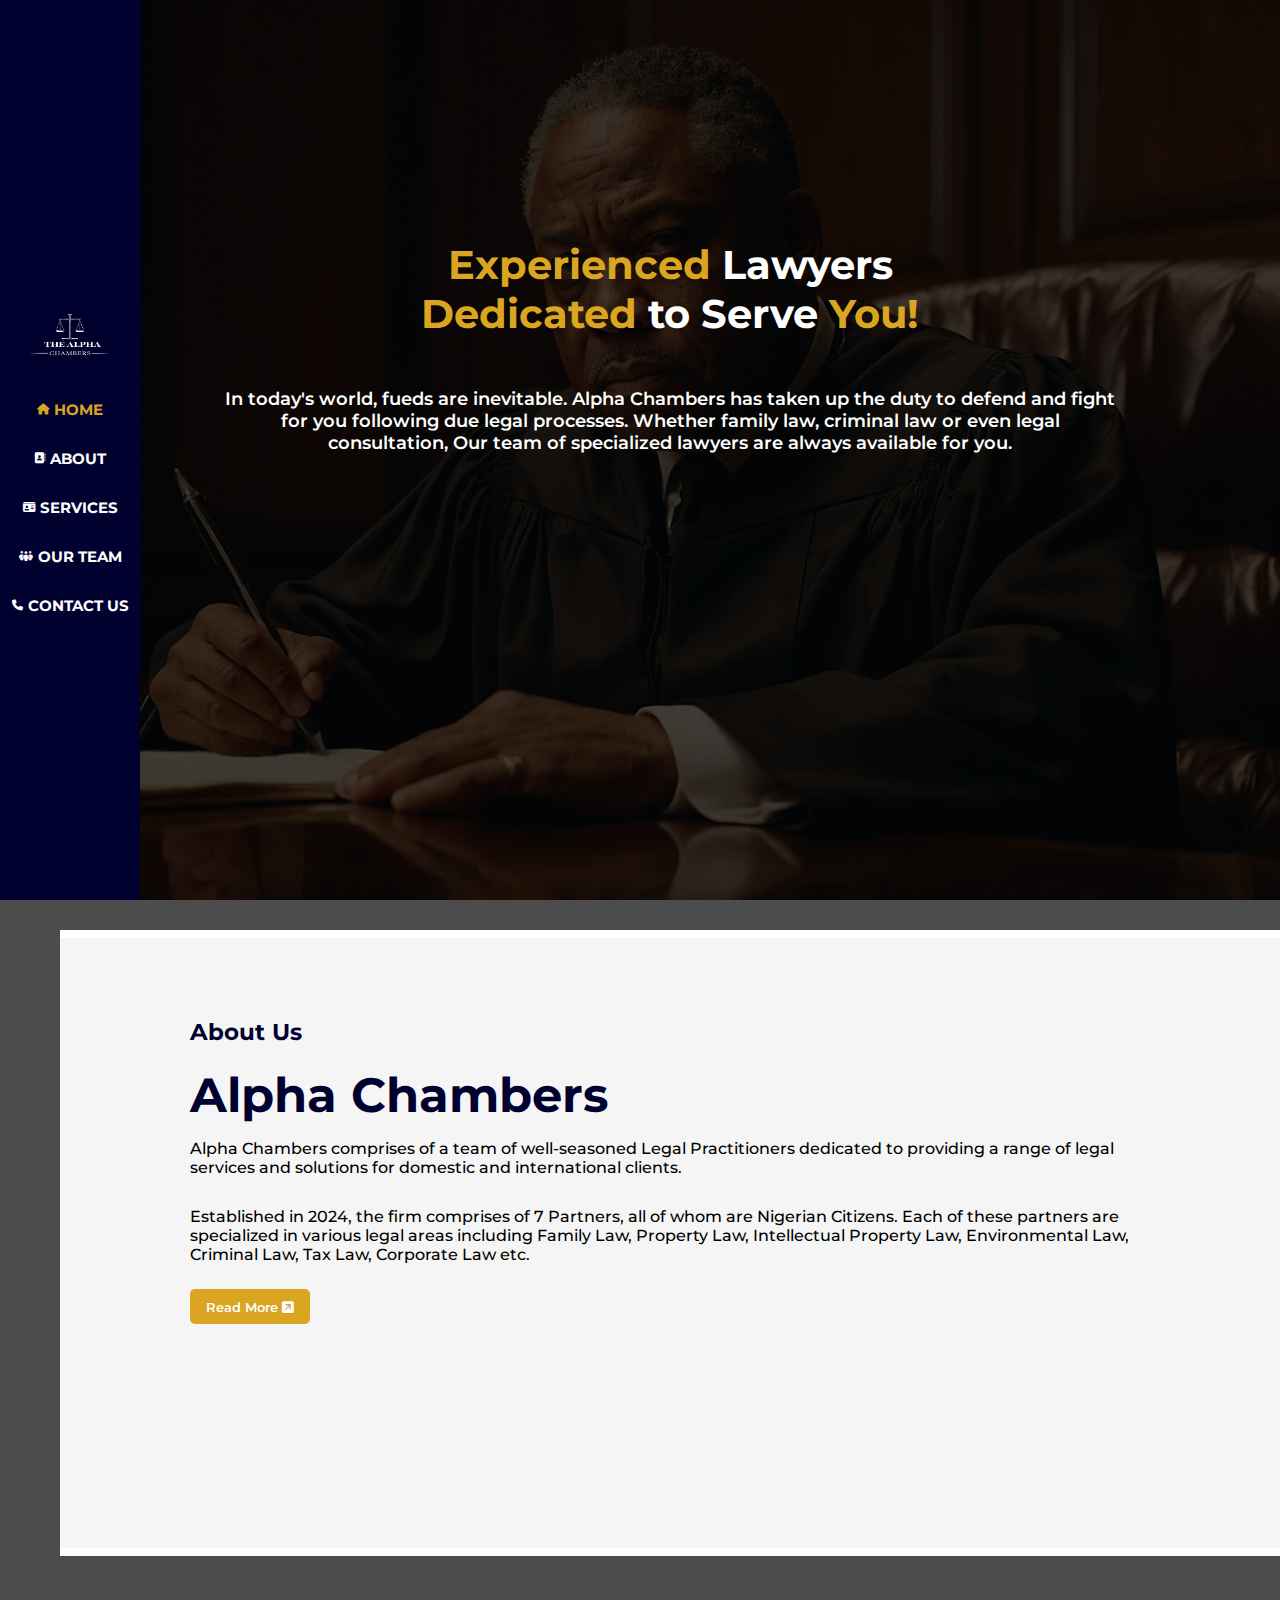
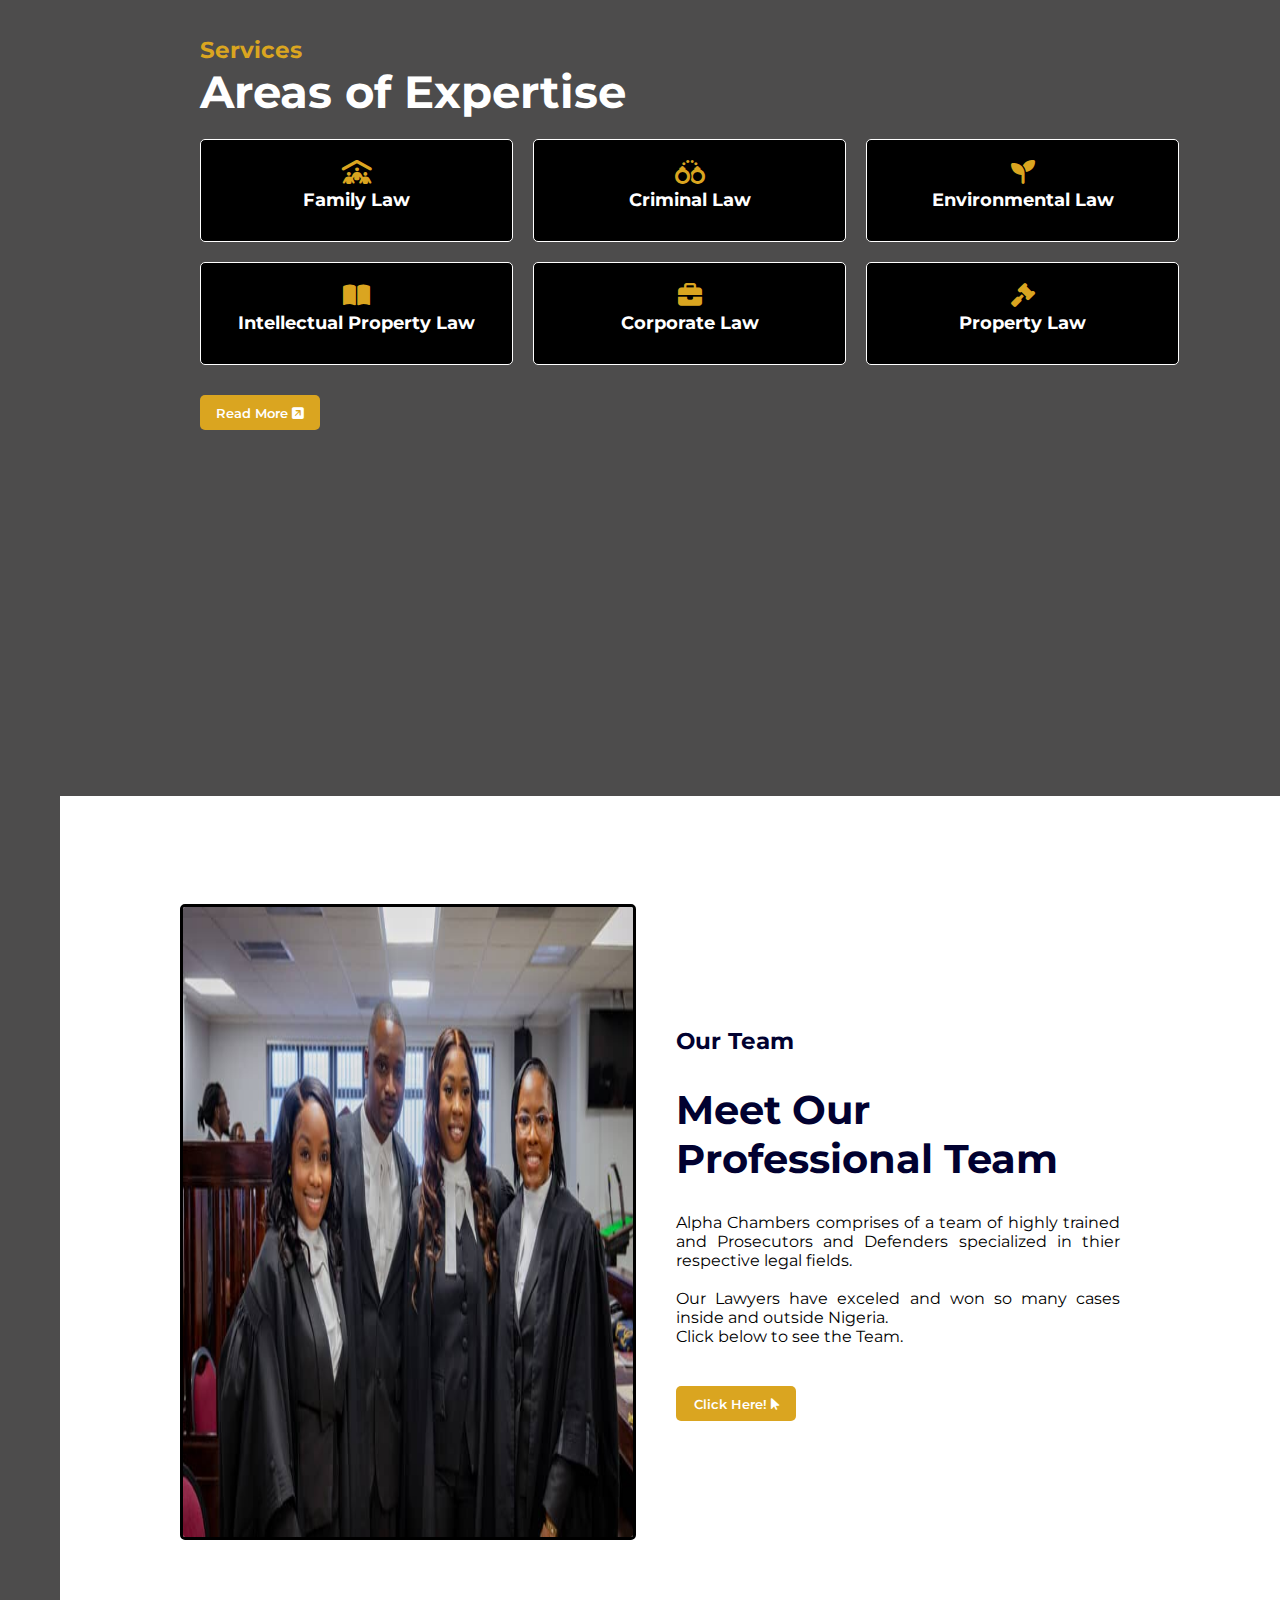
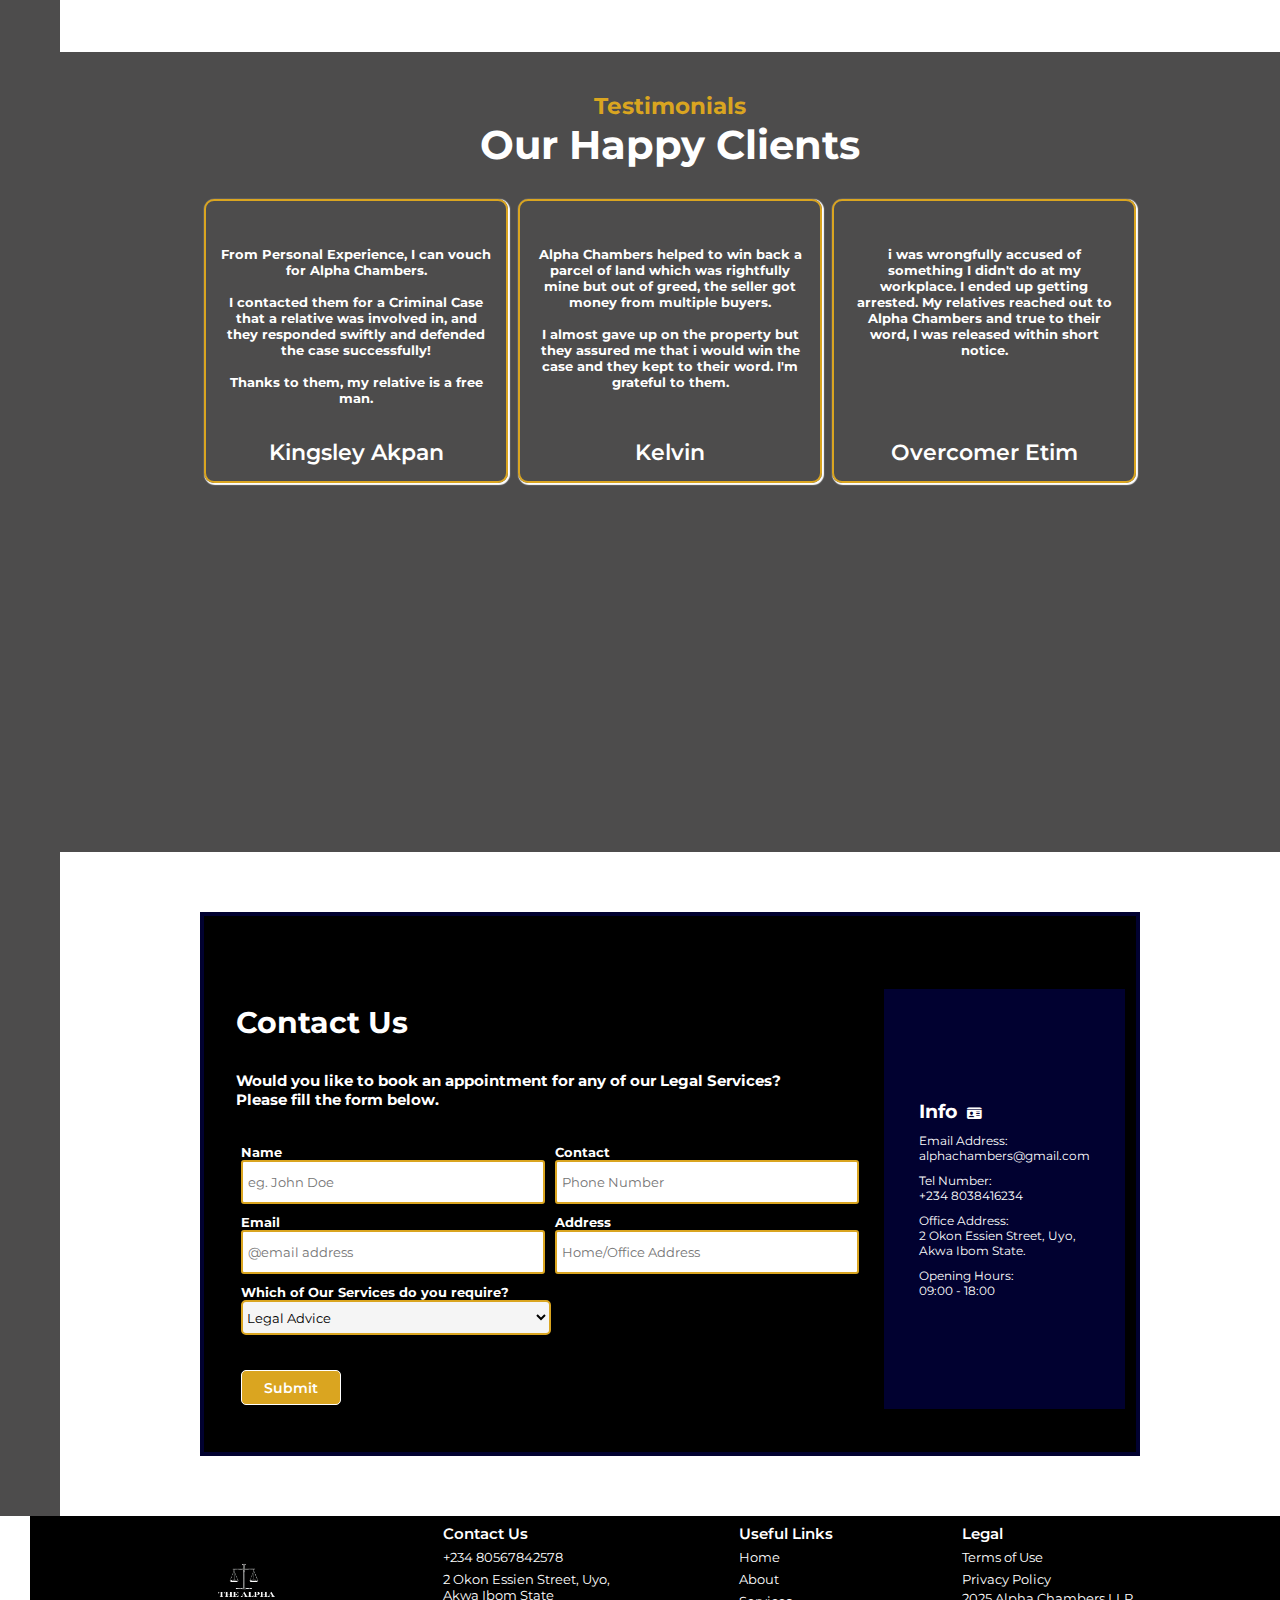
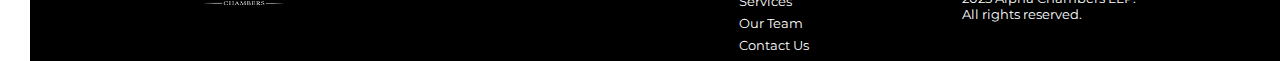
==== commit 35ff437c: "third commit" ====
--- a/index.html
+++ b/index.html
@@ -21,33 +21,43 @@
                 <div class="logo">
                    <img class="headerlogo" src=images/logo-removebg-preview.png alt="logo" srcset="">
                 </div>
+
                 <nav>   
-            <a href="index.html" id="highlight">HOME</a>
-            <a href="about.html">ABOUT</a>
-            <a href="services.html">SERVICES</a>
-            <a href="ourteam.html">OUR TEAM</a>
-            <a href="contactform.html">CONTACT US</a>
+            <a href="index.html" id="highlight"><i class="fa fa-home"></i>
+                 HOME</a>
+            <a href="about.html"><i class="fa-solid fa-address-book"></i>
+                ABOUT</a>
+            <a href="services.html"><i class="fa fa-id-card"></i>
+                SERVICES</a>
+            <a href="ourteam.html"><i class="fa-solid fa-people-group"></i>
+                OUR TEAM</a>
+            <a href="contactform.html"><i class="fa fa-phone"></i>
+                CONTACT US</a>
                 </nav>
+
+                <!-- <navicon>
+                    <i class="fa fa-bars"></i>
+                </navicon> -->
             </header>
         
         <main>
         <div class="main1">
             <h2><span>Experienced</span> Lawyers <br> <span>Dedicated</span> to Serve <span> You!</span></h2>
             <p>
-                    In today's world, fueds are inevitable. Alpha Chambers <br> is here to defend and fight for you following due legal <br> processes. <br>
-                    <br>  Whether family law, criminal law or even legal <br> consultation, Our team of specialized lawyers are <br> always available for you.   
+                    In today's world, fueds are inevitable. Alpha Chambers has taken up the duty to defend and fight for you following due legal processes.
+                     Whether family law, criminal law or even legal consultation, Our team of specialized lawyers are always available for you.   
             </p>
         
         <br>
          
-        <div class="btn">
+        <!-- <div class="btn">
             <a href="services.html"> <button>Learn More</button> </a>
-        </div>
+        </div> -->
         </div>
            
-        <div class="main2">
+        <!-- <div class="main2">
             <img src="images/group4.jpg" alt="group1">
-        </div>    
+        </div>     -->
         
         </main>
         
@@ -60,10 +70,10 @@
         <section id="about">
          
         <div class="aboutintro">
-            <h4>About Us ----------</h4>
+            <h4>About Us</h4>
         
             <h3>
-                Welcome to <br> <span>Alpha Chambers</span> 
+                <span>Alpha Chambers</span> 
                 </h3>
         </div>
         
@@ -82,7 +92,7 @@
 
             <div class="btn">
                 <button>
-                    <a href="about.html">Read More</a>
+                    <a href="about.html">Read More <i class="fa fa-external-link-square"></i></a>
                 </button>
             </div>
            
@@ -93,7 +103,7 @@
         <section id="services">
 
             <div class="servicestop">
-                <h4>Services -------------</h4>
+                <h4>Services</h4>
                 <h3>Areas of Expertise</h3>
             </div>
             
@@ -135,7 +145,7 @@
                 </div>
         
                 <button>
-                    <a href="services.html">Read More</a>
+                    <a href="services.html">Read More <i class="fa fa-external-link-square"></i></a>
                 </button>
             </div>
         </section>
@@ -148,7 +158,7 @@
             </div>
             
             <div class="navyteam">
-            <h4>Our Team------------------</h4>
+            <h4>Our Team</h4>
             <h3>Meet Our <br> Professional Team</h3>
             
             <p>
@@ -159,14 +169,14 @@
             
             </p>
             
-            <div class="btn"> <button><a href="ourteam.html">Click Here!</a></button></div>
+            <div class="btn"> <button><a href="ourteam.html">Click Here! <i class="fa fa-mouse-pointer"></i></a></button></div>
             </div>
             
             
             </section>
 
             <section id="testimonials">
-                <h4>Testimonials-------------</h4>
+                <h4>Testimonials</h4>
                 <h3>Our Happy Clients</h3>
             
                 <div class="testimonial">
@@ -190,7 +200,7 @@
                            i was wrongfully accused of something I didn't do at my workplace. I ended up getting arrested. My relatives reached out to Alpha Chambers and 
                            true to their word, I was released within short notice.
                         </h6>
-                        <p>Paul Christopher</p>
+                        <p>Overcomer Etim</p>
                     </div>
             
                 </div>
@@ -259,9 +269,9 @@
                     <section class="infosection"></section>
         
                     <aside>
-                        <h3>Info</h3>
+                        <h3>Info <i class="fa fa-id-card"></i></h3>
                         <p>Email Address: <br> alphachambers@gmail.com</p>
-                        <p>Tel Number: <br> +234 8038416234</p>
+                        <p></i>Tel Number: <br> +234 8038416234</p>
                         <p>Office Address: <br> 2 Okon Essien Street, Uyo, Akwa Ibom State.</p>
                         <p>Opening Hours: <br> 09:00 - 18:00</p>
                      </aside>
--- a/style.css
+++ b/style.css
@@ -5,13 +5,19 @@
     font-family: "Montserrat", serif;
     font-optical-sizing: auto;
     font-style: normal;
-    /* text-align:justify; */
+    text-rendering: optimizeLegibility;
+
+}
+
+body{
+    position: relative;
+    left: 0;
 }
 
 .backgroundimg{
     background: url(images/judge-8842046_1280.png);
     background-blend-mode: multiply;
-    background-color: rgb(59, 59, 59);
+    background-color:rgb(77, 76, 76);
     background-position: center;
     background-attachment: fixed;
     background-repeat: no-repeat;
@@ -22,15 +28,18 @@
     padding-bottom: 30px;
     height: 100vh;
     
+    
 }
 
 header{
     display: flex;
-    background-color:transparent;
-    justify-content: space-between;
-    justify-items: center;
-    align-items: center;
-    padding-inline: 100px; 
+    flex-direction: column;
+    background-color:rgb(1, 1, 48);
+    justify-content: center;
+    align-items: center;
+    position: fixed;
+    height: 100%;
+    text-align: center;
 }
 
 .headerlogo{
@@ -41,38 +50,34 @@
 
 #index .main1{
     color: white;
-    padding-block: 60px;
+    padding-block: 90px;
+    font-weight: 400;
+
 }
 
 #index p{
     font-size: 18px;
+    font-weight: 600;
+    margin-top: 50px;
+    padding-inline: 60px;
 }
 
 #index h2{
-    font-size: 45px;
+    font-size: 40px;
     margin-bottom: 20px;
     
 }
 
-span{
-    color: #ff5733;
-    /* color:#89CFF0; */
-    /* color: #00BFFF; */
-    /* color: #00BFFF; */
-    /* color: #1F75FE; */
-    /* color: #00CED1; */
-    /* color: #00BFFF; */
-    /* color: #1560bd; */
-    /* color: #F0E2B6; */
-    
+#index span{
+    color: #daa520;
 }
 
 
 #index main{
-    display: flex;
-    justify-content:space-between;
-    align-items: center;
+    text-align: center;
     padding-inline: 105px;
+    margin-left: 60px;
+    padding-top: 150px;
     
 }
 
@@ -86,10 +91,7 @@
 button{
     height: 35px;
     width: 120px;
-    /* background-color: #1560bd; */
-    background-color: #ff5733;
-    /* border:1px solid white; */
-    font-size: 18px;
+    background-color: #daa520;
     color: white;
     font-weight: 600;
     margin-top: 10px;
@@ -97,14 +99,18 @@
 }
 
 button:hover{
-    background-color: #c94427;
+    background-color: rgb(1, 1, 48);
+    border: 2px solid gray;
+    font-weight: 700;
 }
 
 #highlight{
-    border-bottom: 3px solid #c94427;
-    /* border-bottom: 2px solid #1560bd; */
-    border-radius: 3px;
-    transition: ease-in-out 1s;
+    color: #daa520;
+    transition: ease-in 1s;
+}
+
+#highlight:hover{
+    color: white;
 }
 
 a button:active{
@@ -112,22 +118,38 @@
     color:black;
 }
 
+nav{
+    display: flex;
+    flex-direction: column;
+    justify-content: center;
+    align-items: center;
+}
+
+nav a i{
+    font-size: 11px;
+    padding-right: 5px;
+}
+
 
 nav a{
     text-decoration: none;
-    padding: 15px;
-    color: #ff5733;
-    /* color: #1560bd; */
+    padding-block: 15px;
+    color: white;
     font-size: 15px;
     font-weight: bold;
+    display: flex;
+    align-items: center;
+    justify-content: center;
 }
 
 nav a:hover{
-    background-color: #ff5733;
-    /* background-color: #1560bd; */
-    color: white;
-    border-radius: 5px;
-    transition: ease-in-out 1s;
+    background-color: #daa520;
+    padding-inline: 5px;
+    color: white;
+    border-radius: 10px;
+    width: 120px ;
+    transition: ease-in-out 0.5s;
+    text-align: center;
 }
 
 nav a:active{
@@ -138,13 +160,14 @@
 
 
 #about{   
-    height: 60vh;
+    height: 50vh;
     justify-content: space-between;
     padding-inline: 130px;
     align-items: center;
     padding-block: 80px;
     border-top: 8px solid white;
     background-color: whitesmoke;
+    margin-left: 60px;
 }
 
  a{
@@ -166,8 +189,12 @@
 }
 
 h4{
-    color:#ff5733;
+    color:rgb(1, 1, 48);
     font-size: 23px;
+}
+
+#about span{
+    color: rgb(1, 1, 48);
 }
 
 .aboutintro{
@@ -182,6 +209,7 @@
     padding-inline: 140px;
     padding-block: 60px;
     border-top:8px solid white;
+    margin-left: 60px;
 }
 
 
@@ -198,6 +226,10 @@
     padding-block: 20px;
 }
 
+#services h4{
+    color: #daa520;
+}
+
 #services h5{
     font-size: 18px;
 }
@@ -210,7 +242,7 @@
 
 
 .servicesdiv i{
-    color: #ff5733;
+    color: #daa520;
     font-size: 1.5rem;
     animation-name: icon;
     animation-duration: 2s;
@@ -248,21 +280,33 @@
     color:white;
     padding-inline: 10px;
     padding-block: 20px;
-    border-bottom: 3px solid #ff5733;
     border-radius: 5px;
 }
+
+.servicesdiv:hover{
+    box-shadow:  2px 2px 6px 6px white;
+    transition:padding-inline 1s, 1s ease-in-out;
+}
+
+#services h4{
+    color: #daa520;
+}
+
+
 
 .servicesdiv h5, .services p{
     padding-bottom: 10px;
 }
+
 #ourteam{
     border-top:8px solid white;
     padding-block: 60px;
     height: 80vh;
     display: flex;
     align-items: center;
-    padding-inline: 140px;
+    padding-inline: 120px;
     background-color: white;
+    margin-left: 60px;
 }
 
 .navyteam{
@@ -276,6 +320,7 @@
 
 .navyteam h3{
     font-size: 40px;
+    color: rgb(1, 1, 48);
 }
 
 .navyteam p{
@@ -300,6 +345,7 @@
     padding-block: 40px;
     padding-inline: 80px;
     text-align: center;
+    margin-left: 60px;
 }
 
 #testimonials h3{
@@ -307,6 +353,10 @@
     color:white;
 }
 
+#testimonials h4{
+    color: #daa520;
+}
+
 .testimonial{
     display: flex;
     justify-content: center;
@@ -316,14 +366,15 @@
 }
 
 .test{
-    border: 1px solid #ff5733;
-    display: flex;
+    border: 2px solid #daa520;
+    display: flex;
+    border-radius: 10px;
     justify-content:space-between;
     padding: 15px;
     flex-direction: column;
     text-align: center;
     color: white;
-    border-bottom: 4px solid #ff5733;
+    box-shadow: 1px 1px 1px 1px;
     height: 250px;
     width: 270px;
 }
@@ -341,6 +392,7 @@
 
 #contactform{
     background-color: white;
+    margin-left: 60px;
 }
 
 .formdiv{
@@ -352,7 +404,7 @@
     width: 78%;
     padding: 18px;
     margin-block: 60px;
-    border: 4px solid #ff5733;
+    border: 4px solid rgb(1, 1, 48);
 }
 
 .formsection{
@@ -372,7 +424,7 @@
 aside{
     height: 360px;
     width: 30vh;
-    background-color: #ff5733;
+    background-color: rgb(1, 1, 48);
     color: white;
     padding: 30px;
     display: flex;
@@ -386,8 +438,18 @@
     padding: 5px;
 }
 
+
+
 aside h3{
     padding: 5px;
+    display: flex;
+    align-items: center;
+    gap: 10px;
+}
+
+aside h3 i{
+    font-size: 13px;
+    margin-top: 3px;
 }
 
 #contactform{
@@ -395,12 +457,16 @@
     justify-content: center;
     align-items: center;
     padding-inline: 36px;
+}
+
+#contactform h2{
+    color: white;
 }
 
 .formsection h2{
 font-weight: bolder;
 font-size: 30px;
-color: #ff5733 ;
+color: rgb(1, 1, 48) ;
 }
 .formsection h4{
     font-size: 15px;
@@ -417,19 +483,19 @@
 }
 
 input[type=text], [type=tel], [type=mail]{
-    width: 300px;
-    height: 35px;
+    width: 290px;
+    height: 30px;
     background-color: white;
     border: none;
     padding: 5px;
     border-radius: 3px;
-    border: 2px solid #ff5733;
+    border: 2px solid #daa520;
 }
 
 input[type=submit]{
     height: 35px;
     width: 100px;
-    background-color: #ff5733;
+    background-color: #daa520;
     border-radius: 5px;
     border: 1px solid white;
     font-size: 14px;
@@ -441,12 +507,14 @@
 
 
 input[type=submit]:hover{
-    background-color: #c94427;
+    background-color: rgb(1, 1, 48);
+    border: 2px solid gray;
+    font-weight: 700;
 }
 
 input[type=submit]:active{
     background-color: black;
-    color:#ff5733;
+    color:rgb(1, 1, 48);
 }
 
 select{
@@ -455,7 +523,7 @@
     width: 310px;
     height: 35px;
     border-radius: 5px;
-    border: 2px solid #ff5733;
+    border: 2px solid #daa520;
 }
 
 
@@ -467,6 +535,7 @@
     padding-inline: 80px;
     padding-block: 5px;
     font-size: 13px;
+    margin-left: 30px;
 }
 
 .footerdiv ul{
@@ -487,7 +556,7 @@
 }
 
 .footerdiv li a:hover{
-    color: #ff5733;
+    color: #daa520;
 }
 
 .footerdiv li a:active{
@@ -508,8 +577,8 @@
 
 @media screen and (max-width:768px) {
 *{
-    margin: 0;
-    padding: 0;
+    margin: 0px;
+    padding: 0px;
     overflow-x: hidden;
     overflow-x: clip;
 }
@@ -520,69 +589,85 @@
     border: none;
     margin: none;
 }
-    header{
-        display: block;
-        text-align: center;
-    }
-
-    nav a{
-        display: block;
-        font-size: 12px;
-    }
-
-    nav a:hover{
-        background-color: #ff5733;
-    }
-
-    #index{
-        height: 155vh;
+
+header{ 
+    padding-inline: 20px;
+    padding-block: 20px;
+    height: 90px;
+    width: 90%; 
+    margin: auto;
+   
+}
+
+header .logo img{
+   justify-content: center;
+}
+
+nav{ 
+   background-color: rgb(1, 1, 48);
+   justify-content: center;
+   align-items: center;
+   flex-direction: row;
+   justify-content: space-evenly;
+   padding-inline: 30px;
+   width: 100%;
+}
+
+nav a i{
+  font-size: 5px;
+}
+
+nav a{
+    font-size: 8px;
+    padding-block: 10px;
+    padding-inline: 5px;
+}
+
+nav a:hover{
+    width: 65px;
+}
+
+nav a:active{
+    width: 65px;
+}
+
+#index{
+    height: 72vh;
+}
+        
+    
+#index main{
+    width: 95vw;
+    padding-inline: 20px;
+    margin: auto;
+}
+
+    #index .main1 h2{
+        font-size: 26px;
+    }
+
+    #index .main1 p{
+        font-size: 10px;
+        text-align: justify;
+        width: 300px;
         padding-inline: 20px;
     }
-    
-    #index main{
-        flex-direction: column-reverse;
-        margin: auto;
-        padding-inline: 20px;
-    }
-
-    #index .main2 img{
-        width:300px;
-        height: 30vh;
-        margin: auto;
-
-    }
-
-    #index .main2{
-        margin-top: 40px;
-    }
-
-    #index .main1{
-        display: flex;
-        flex-wrap: wrap;
-        align-items: center;
-        justify-content: center;
-    }
-
-    #index .main1 h2{
-        font-size: 25px;
-    }
-
-    #index .main1 p{
-        font-size: 14px;
-        flex-wrap: wrap;
-        margin-block: 20px;
-    }
-
+
+    .btn{
+       padding-inline: 30px;
+    }
     button{
      width: 80px;
      font-size: 12px;
-     margin: auto;
     }
 
     #about{
         height: 70vh;
+        width: 95vw;
+        padding-inline: 40px;
         font-size: 12px;
-        padding-inline: 40px;
+        text-align: justify;
+        margin: auto;
     }
 
     #about h3{
@@ -602,12 +687,13 @@
         font-size: 15px;
         font-weight: 300;
         flex-wrap: wrap;
-        width: 40vh;
+        width: 80vw;
     }
 
     #services{
-        height: 160vh;
-        padding-inline: 40px;
+        margin: auto;
+        height: 150vh;
+        padding-inline: 30px;
     }
 
     #services h3{
@@ -626,8 +712,13 @@
         align-items: center;
     }
 
+    .servicesdiv i{
+        font-size: 15px;
+        z-index: 11;
+    }
+
     .servicesdiv h5{
-        font-size: 10px;
+        font-size: 12px;
         text-align: center;
     }
 
@@ -635,10 +726,15 @@
         text-align: center;
     }
     
+    #services button{
+        margin: auto;
+    }
+
     #ourteam{
-        padding-inline: 20px;
+        padding-inline: 30px;
         flex-direction: column;
         height: 90vh;
+        margin: auto;
     }
 
     #ourteam h4, #ourteam h3,  #testimonials h3{
@@ -659,6 +755,7 @@
     #testimonials{
         height: 120vh;
         padding-inline: 20px;
+        margin: auto;
     }
 
    .testimonial{
@@ -708,7 +805,7 @@
 
     input[type=mail], input[type=tel], input[type=text], select, option{
         width: 200px;
-        height: 30px;
+        height: 22px;
     }
 
     .submitbtn {
@@ -730,7 +827,7 @@
     grid-template-rows: auto auto;
     gap:5px;
     margin: auto;
-    padding-inline:10px;
+    padding-inline:20px;
     
     }
     .footerdiv:first-child{
@@ -742,6 +839,7 @@
         display: flex;
         align-items: center;
         justify-content: center;
+        margin: auto;
     }
 
     .footerdiv{
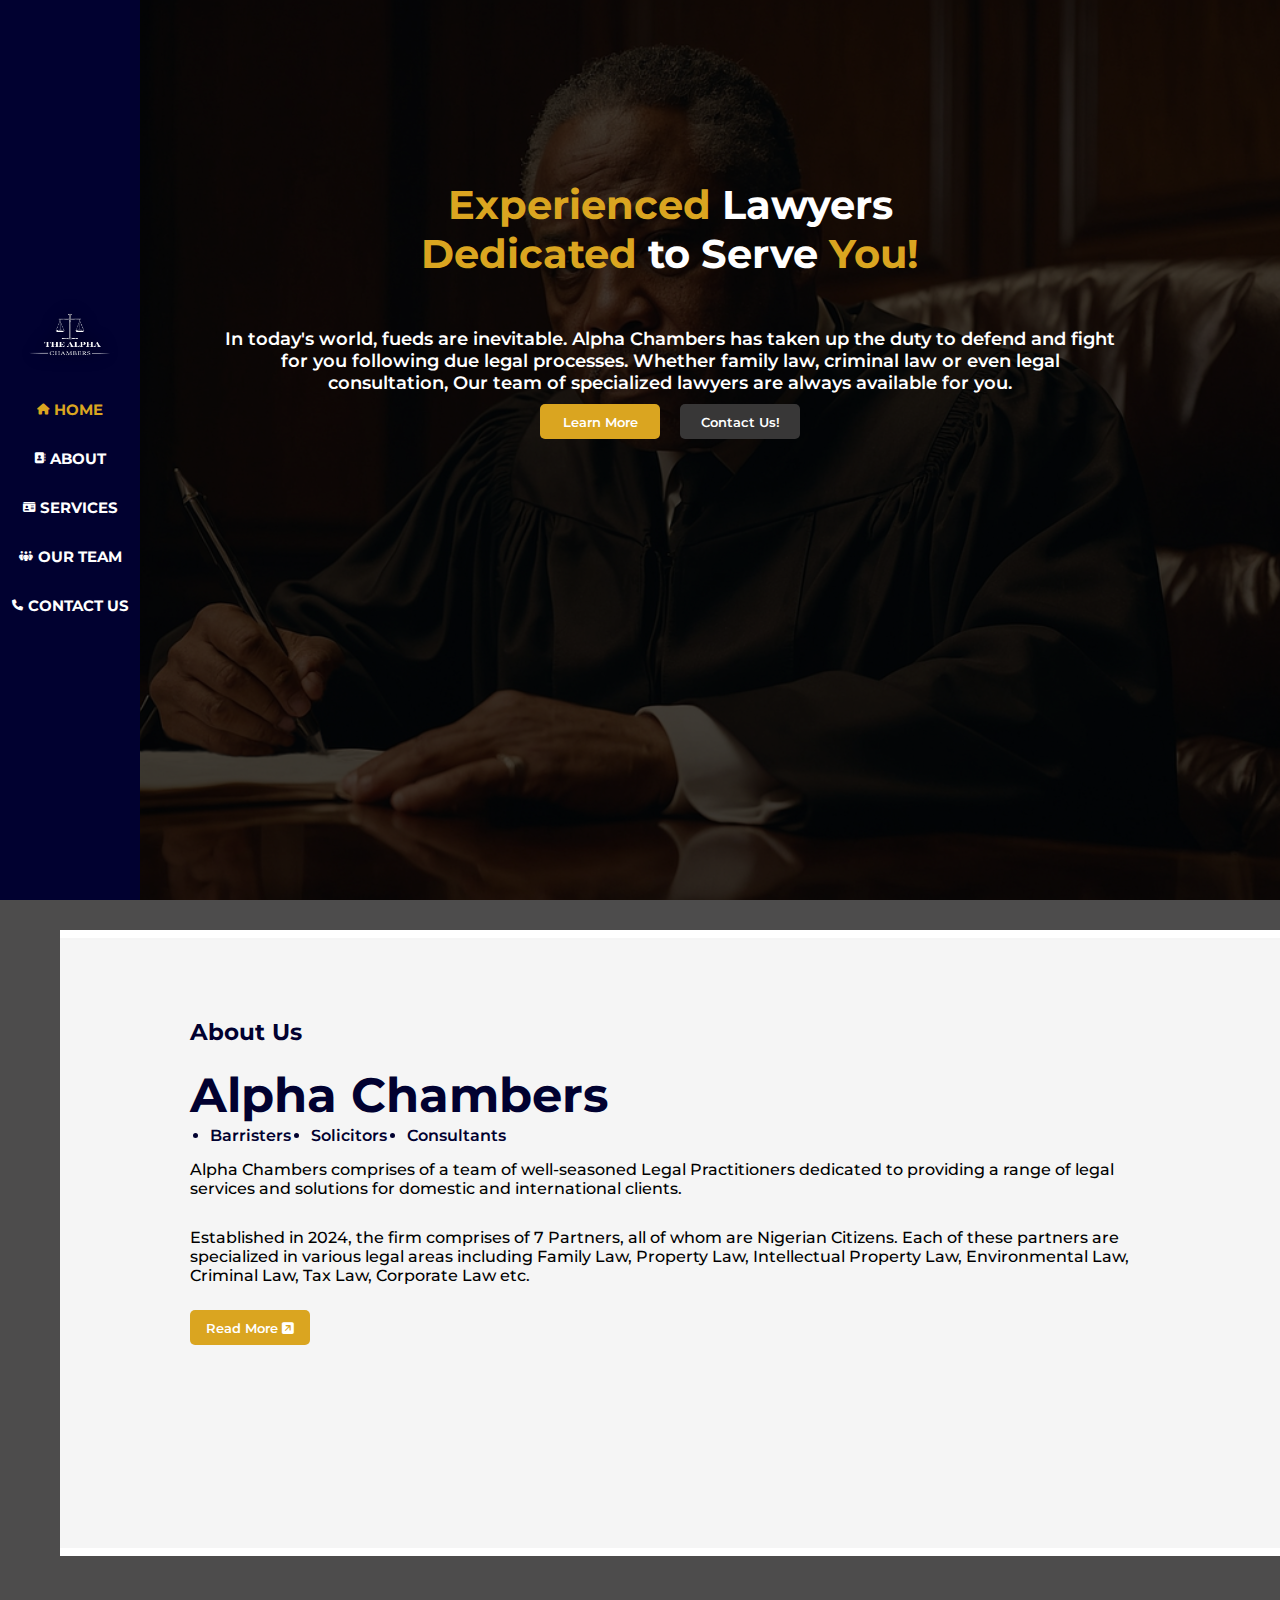
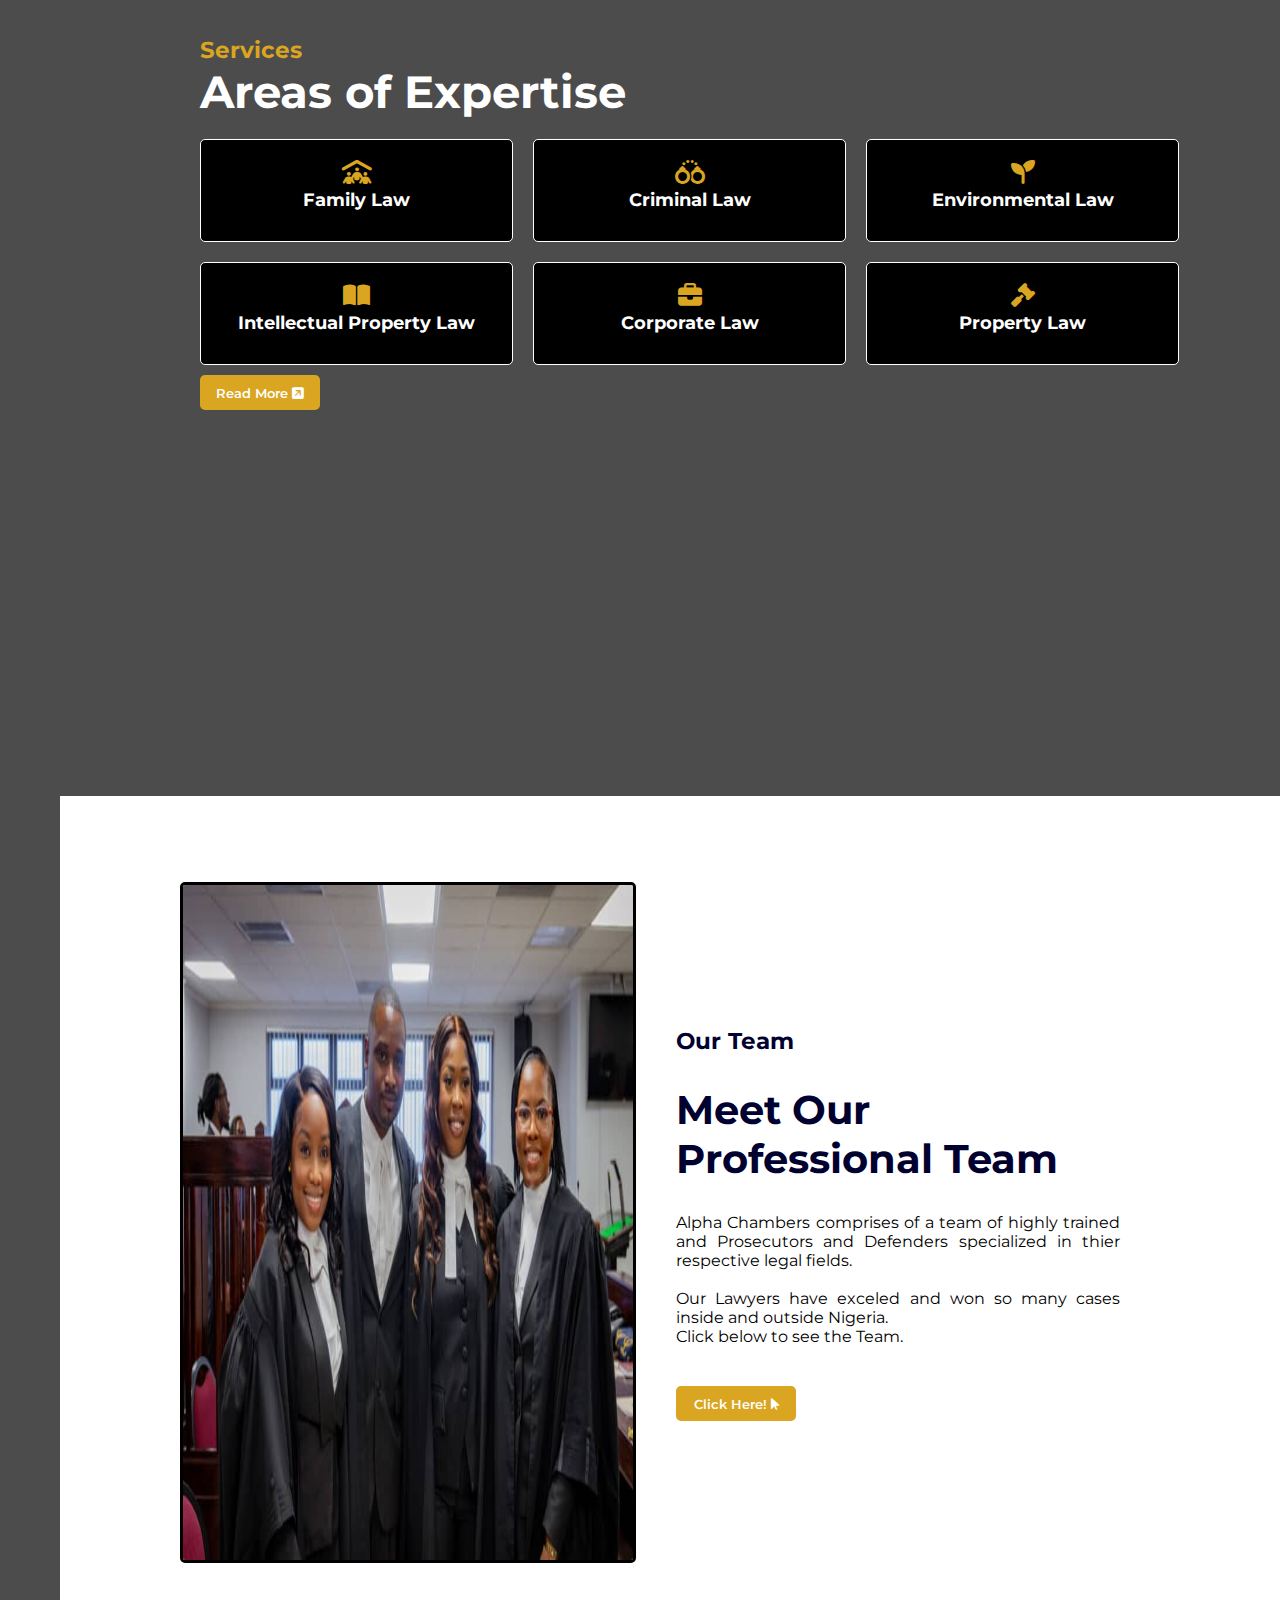
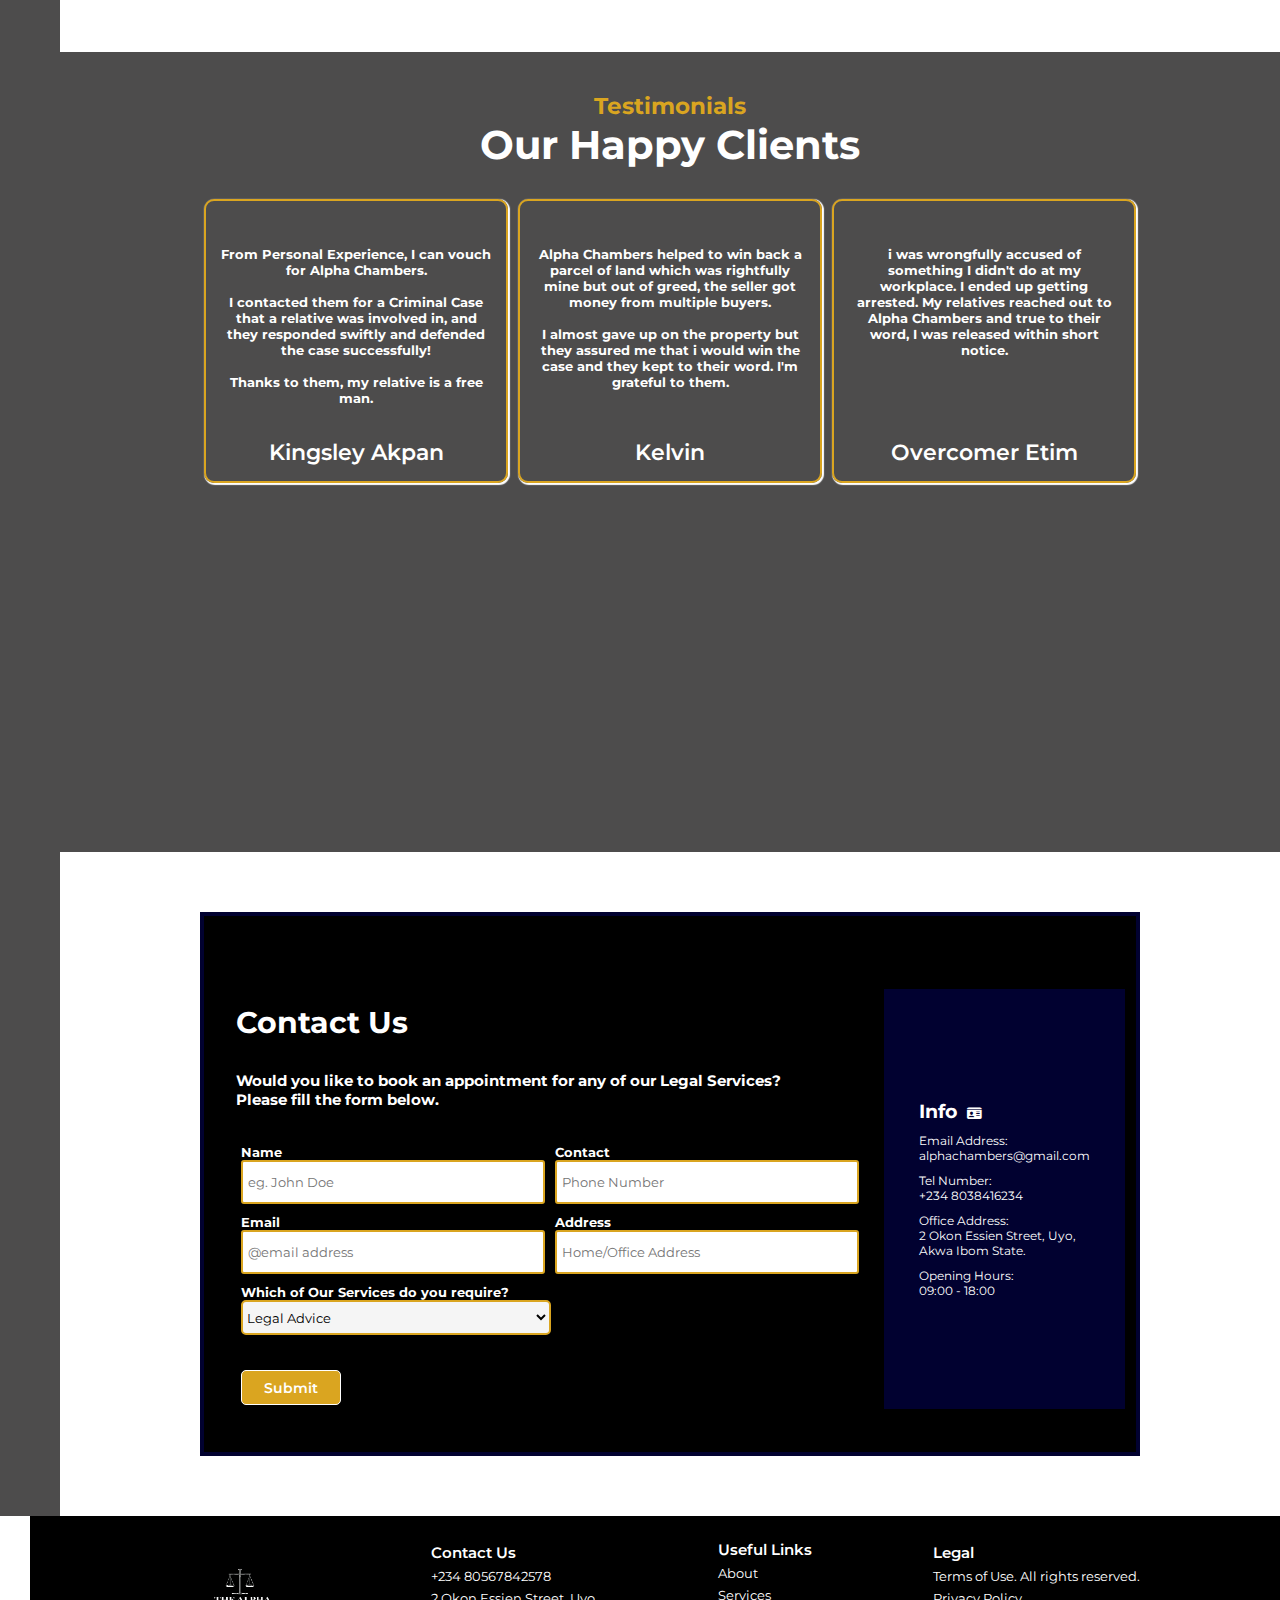
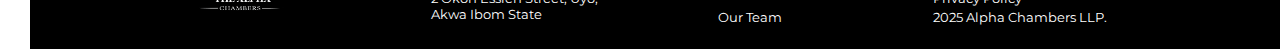
==== commit bd13dc10: "last commit" ====
--- a/index.html
+++ b/index.html
@@ -41,23 +41,26 @@
             </header>
         
         <main>
-        <div class="main1">
-            <h2><span>Experienced</span> Lawyers <br> <span>Dedicated</span> to Serve <span> You!</span></h2>
-            <p>
-                    In today's world, fueds are inevitable. Alpha Chambers has taken up the duty to defend and fight for you following due legal processes.
-                     Whether family law, criminal law or even legal consultation, Our team of specialized lawyers are always available for you.   
-            </p>
-        
-        <br>
-         
-        <!-- <div class="btn">
-            <a href="services.html"> <button>Learn More</button> </a>
-        </div> -->
-        </div>
-           
-        <!-- <div class="main2">
-            <img src="images/group4.jpg" alt="group1">
-        </div>     -->
+        
+
+            <div class="background">
+
+                <h2><span>Experienced</span> Lawyers <br> <span>Dedicated</span> to Serve <span> You!</span></h2>
+                <p>
+                        In today's world, fueds are inevitable. Alpha Chambers has taken up the duty to defend and fight for you following due legal processes.
+                         Whether family law, criminal law or even legal consultation, Our team of specialized lawyers are always available for you.   
+                </p>
+            
+            
+             
+            <div class="btn">
+                <a href="services.html"> <button>Learn More</button> </a>
+                <a href="contactform.html"> <button class="secondbutton">Contact Us!</button> </a>
+            </div>
+
+            </div>
+            
+        
         
         </main>
         
@@ -75,6 +78,8 @@
             <h3>
                 <span>Alpha Chambers</span> 
                 </h3>
+
+          <ul><li>Barristers</li>  <li>Solicitors</li>  <li>Consultants</li></ul>
         </div>
         
         
@@ -143,7 +148,10 @@
                     <h5>Property Law</h5>
                   
                 </div>
-        
+               
+            </div>
+
+            <div class="btn">
                 <button>
                     <a href="services.html">Read More <i class="fa fa-external-link-square"></i></a>
                 </button>
@@ -310,11 +318,11 @@
     <div class="footerdiv">
         <ul>
             <li class="firstchild">Useful Links</li>
-            <li><a href="index.html">Home</a></li>
+            <!-- <li><a href="index.html">Home</a></li> -->
             <li><a href="about.html">About</a></li>
             <li><a href="services.html">Services</a></li>
             <li><a href="ourteam.html">Our Team</a></li>
-            <li><a href="contactform.html">Contact Us</a></li>
+            <!-- <li><a href="contactform.html">Contact Us</a></li> -->
         </ul>
     </div>
 
@@ -322,9 +330,9 @@
     <div class="footerdiv">
         <ul>
             <li class="firstchild">Legal</li>
-            <li>Terms of Use</li>
+            <li>Terms of Use. All rights reserved.</li>
             <li>Privacy Policy</li>
-            <p>2025 Alpha Chambers LLP. <br> All rights reserved.</p>
+            <p>2025 Alpha Chambers LLP. </p>
         </ul>
     </div>
 
--- a/style.css
+++ b/style.css
@@ -9,10 +9,6 @@
 
 }
 
-body{
-    position: relative;
-    left: 0;
-}
 
 .backgroundimg{
     background: url(images/judge-8842046_1280.png);
@@ -48,11 +44,13 @@
     filter: drop-shadow(0 0 8px black);
 }
 
-#index .main1{
-    color: white;
-    padding-block: 90px;
-    font-weight: 400;
-
+#index main{
+    color: white;
+    text-align: center;
+    padding-inline: 105px;
+    margin-left: 60px;
+    padding-top: 180px; 
+    
 }
 
 #index p{
@@ -73,19 +71,16 @@
 }
 
 
-#index main{
-    text-align: center;
-    padding-inline: 105px;
-    margin-left: 60px;
-    padding-top: 150px;
-    
-}
-
-.main2 img{
-height: 380px;
-width: 420px;
-border-radius: 5px;
-border: 3px solid white;
+
+#index .btn{
+display: flex;
+align-items: center;
+justify-content: center;
+gap: 20px;
+}
+
+.secondbutton{
+    background-color: rgb(56, 55, 55);
 }
 
 button{
@@ -96,6 +91,7 @@
     font-weight: 600;
     margin-top: 10px;
     border-radius: 5px;
+    opacity: 1;
 }
 
 button:hover{
@@ -147,7 +143,7 @@
     padding-inline: 5px;
     color: white;
     border-radius: 10px;
-    width: 120px ;
+    width: 100%;
     transition: ease-in-out 0.5s;
     text-align: center;
 }
@@ -193,6 +189,15 @@
     font-size: 23px;
 }
 
+#about ul{
+    display: flex;
+    color: rgb(1, 1, 48) ;
+    gap: 20px;
+    margin-left: 20px;
+    font-weight: 600;
+    margin-top: 2px;
+}
+
 #about span{
     color: rgb(1, 1, 48);
 }
@@ -245,7 +250,7 @@
     color: #daa520;
     font-size: 1.5rem;
     animation-name: icon;
-    animation-duration: 2s;
+    animation-duration: 3s;
     animation-iteration-count: infinite;
     animation-timing-function: ease-in-out;
 }
@@ -329,7 +334,7 @@
 
 .teamimg{
     width:450px;
-    height:70vh;
+    height:75vh;
     border: 3px solid black;
     border-radius: 5px;
 }
@@ -530,10 +535,11 @@
 footer{
     display: flex;
     justify-content: space-around;
+    align-items: center;
     background-color: black;
     color: white;
     padding-inline: 80px;
-    padding-block: 5px;
+    padding-block: 10px;
     font-size: 13px;
     margin-left: 30px;
 }
@@ -591,15 +597,14 @@
 }
 
 header{ 
-    padding-inline: 20px;
     padding-block: 20px;
-    height: 90px;
-    width: 90%; 
+    height: 10%;
+    width: 100%; 
     margin: auto;
    
-}
-
-header .logo img{
+} 
+
+ header .logo img{
    justify-content: center;
 }
 
@@ -608,78 +613,90 @@
    justify-content: center;
    align-items: center;
    flex-direction: row;
-   justify-content: space-evenly;
-   padding-inline: 30px;
    width: 100%;
+   padding-inline: 10px;
 }
 
 nav a i{
-  font-size: 5px;
+  font-size: 4px;
 }
 
 nav a{
-    font-size: 8px;
+    font-size: 6px;
     padding-block: 10px;
-    padding-inline: 5px;
+    padding-inline: 8px;
 }
 
 nav a:hover{
-    width: 65px;
-}
-
-nav a:active{
-    width: 65px;
-}
+    width:20%;
+}
+
+
 
 #index{
-    height: 72vh;
+    height: 70%;
+    width: 95%;
 }
         
     
 #index main{
-    width: 95vw;
-    padding-inline: 20px;
     margin: auto;
-}
-
-    #index .main1 h2{
+    padding-inline: 15px;
+    padding-top: 220px;
+}
+
+    #index main h2{
         font-size: 26px;
     }
 
-    #index .main1 p{
+    #index main p{
         font-size: 10px;
         text-align: justify;
-        width: 300px;
+        width: 95%;
+        padding-inline: 15px;
+    }
+
+    #index .btn{
+       padding-inline: 30px;
+       margin: auto;
+       padding-block: 20px;
+       width: 90%;
+    }
+    #index button{
+     width: 100%;
+     font-size: 10px;
+     padding-inline: 15px;
+    }
+
+    button{
+        width: 50%;
+        font-size: 10px;
+       }
+
+    #about{
+        height: auto;
+        width: 90%;
         padding-inline: 20px;
-    }
-
-    .btn{
-       padding-inline: 30px;
-    }
-    button{
-     width: 80px;
-     font-size: 12px;
-    }
-
-    #about{
-        height: 70vh;
-        width: 95vw;
-        padding-inline: 40px;
         font-size: 12px;
         text-align: justify;
         margin: auto;
     }
 
-    #about h3{
+    #about ul li{
+        list-style-type: circle;
+    }
+
+    #about h3, #about h4{
         font-size: 25px;
+        padding-inline: 20px;
     }
 
     .btn{
-        width: 35vh;
+        padding-inline: 40px;
         display: flex;
         justify-content: center;
         align-items: center;
-        margin-block: 5px;
+        margin: auto;
     }
 
     #about main p{
@@ -687,13 +704,14 @@
         font-size: 15px;
         font-weight: 300;
         flex-wrap: wrap;
-        width: 80vw;
+        padding-inline: 20px;
+        margin: auto;
     }
 
     #services{
         margin: auto;
-        height: 150vh;
-        padding-inline: 30px;
+        height: auto;
+        padding-inline: 20px;
     }
 
     #services h3{
@@ -701,24 +719,25 @@
     }
 
     .servicesgroup{
-        grid-template-columns: auto ;
-        margin: auto;
-        width: 30vh;
+        grid-template-columns: auto;
+        margin: auto;
     }
 
     .servicesdiv{
-        margin-block:10px ;
-        justify-content: center;
-        align-items: center;
-    }
-
-    .servicesdiv i{
-        font-size: 15px;
-        z-index: 11;
-    }
-
-    .servicesdiv h5{
+       margin: auto;
+        width: 30%;
+        padding-inline: 20px;
+      
+        
+    }
+
+    #services i{
+        font-size: 10px;
+    }
+
+    #services h5{
         font-size: 12px;
+        font-weight: 300;
         text-align: center;
     }
 
@@ -731,43 +750,46 @@
     }
 
     #ourteam{
-        padding-inline: 30px;
+        padding-inline: 10px;
+        width: 95%;
         flex-direction: column;
-        height: 90vh;
+        height: auto;
         margin: auto;
     }
 
     #ourteam h4, #ourteam h3,  #testimonials h3{
-        font-size: 20px;
-    }
+        font-size: 20px; 
+    }
+
 
     .teamimg{
-        width:300px;
-        height: 30vh;
+        width: 90%;
+        height: 40%;
     }
 
     .teamimgdiv{
         display: flex;
         justify-content: center;
         align-items: center;
+        padding-inline: 20px;
     }
 
     #testimonials{
-        height: 120vh;
-        padding-inline: 20px;
+        width: 90%;
+        height: auto;
+        padding-inline: 15px;
         margin: auto;
     }
 
    .testimonial{
     display: block;
-    gap: 15px;
    }
     
 
    .test{
     margin: auto;
-    height: 30vh;
-    width: 30vh;
+    height: 30%;
+    width: 60%;
     gap: 10px;
     }
 
@@ -776,9 +798,12 @@
     }
 
     #contactform{
-    height: 150vh;
-    margin: 0;
-    padding: 0;
+    height: auto;
+    margin: auto;
+    display: flex;
+    justify-content: center;
+    align-items: center;
+    padding-block: 20px;
     }
 
     #contactform h4, #contactform h5{
@@ -786,12 +811,18 @@
     }
 
     .formsection{
-    height: 70vh;
+    height: auto;
+    width: 80%;
+
     }
 
     .formdiv{
+        width: 95%;
+        padding-inline: 15px;
     flex-direction: column-reverse;
-    height: 140vh;
+    height: auto;
+    margin: auto;
+
     }
 
     .formdiv h2{
@@ -807,6 +838,324 @@
         width: 200px;
         height: 22px;
     }
+
+    .submitbtn{
+        display: flex;
+        justify-content: center;
+        align-items: center;
+    }
+
+    aside{
+        width:60%;
+        height: auto;
+        border-radius: 5px;
+    }
+
+    footer{
+    width: 100%;
+    height: auto;
+    display: grid;
+    grid-template-columns:repeat(3, 30%);
+    grid-template-rows: auto auto;
+    margin: auto;
+    padding-inline: 2px;
+    }
+    .footerdiv:first-child{
+    grid-column: 1 / span 3;
+    }
+
+    footer .logo {
+        display: flex;
+        align-items: center;
+        justify-content: center;
+        margin: auto;
+    }
+
+    .footerdiv{
+    margin: auto;
+    }
+
+    footer ul li, .footerdiv a, .footerdiv p{
+        font-size: 9px;
+    }
+
+    .footerdiv ul .firstchild{
+        font-size: 12px;
+    }
+}
+
+@media screen and (min-width:768px) and (max-width:1024px) {
+    *{
+        margin: 0px;
+        padding: 0px;
+        overflow-x: hidden;
+        overflow-x: clip;
+    }
+    
+    
+    .backgroundimg{
+        padding: none;
+        border: none;
+        margin: none;
+    }
+
+    
+header{ 
+    padding-block: 20px;
+    height: 10%;
+    width: 100%; 
+    margin: auto;
+   
+} 
+
+ header .logo img{
+   justify-content: center;
+}
+
+nav{ 
+   background-color: rgb(1, 1, 48);
+   justify-content: center;
+   align-items: center;
+   flex-direction: row;
+   width: 100%;
+   padding-inline: 10px;
+}
+
+nav a i{
+  font-size: 8px;
+  margin-top: 2px;
+}
+
+nav a{
+    font-size: 15px;
+    padding-block: 10px;
+    padding-inline: 30px;
+    gap: 2px;
+}
+
+nav a:hover{
+    width:20%;
+}
+
+
+
+#index{
+    height: 80%;
+    width: 95%;
+    
+}
+        
+    
+#index main{
+    margin: auto;
+    padding-inline: 50px;
+    padding-top: 400px;
+}
+
+    #index main h2{
+        font-size: 30px;
+    }
+
+    #index main p{
+        font-size: 15px;
+        text-align: justify;
+        width: 95%;
+        padding-inline: 50px;
+    }
+
+    #index .btn{
+       padding-inline: 30px;
+       margin: auto;
+       padding-block: 20px;
+       width: 90%;
+    }
+    #index button{
+     width: 100%;
+     font-size: 15px;
+     padding-inline: 15px;
+    }
+
+    button, input[type=submit]{
+        width: 20%;
+        font-size: 18px;
+       }
+
+
+       #about{
+        height: auto;
+        width: 95%;
+        padding-inline: 40px;
+        font-size: 18px;
+        text-align: justify;
+        margin: auto;
+    }
+
+    #about ul{
+        padding-inline: 20px;
+    }
+    #about ul li{
+        list-style-type: circle;
+    }
+
+    #about h3, #about h4{
+        font-size: 25px;
+        padding-inline: 40px;
+    }
+
+    .btn{
+        padding-inline: 80px;
+        display: flex;
+        justify-content: center;
+        align-items: center;
+        margin: auto;
+    }
+
+    #about main p{
+        display: flex;
+        font-size: 20px;
+        font-weight: 500;
+        flex-wrap: wrap;
+        margin: auto;
+        width: 90%;
+    }
+
+    #services{
+        margin: auto;
+        height: auto;
+        padding-inline: 20px;
+        
+    }
+
+    #services h3, #services h4{
+        font-size: 30px;
+    }
+
+    .servicesgroup{
+        grid-template-columns: auto auto;
+        margin: auto;
+        padding-block: 20px;
+        position: relative;
+    }
+
+    .servicesdiv{
+       margin: auto;
+        width: 50%;
+        padding-inline: 10px;
+      
+        
+    }
+
+    #services i{
+        font-size: 18px;
+    }
+
+    #services h5{
+        font-size: 18px;
+        font-weight: 300;
+        text-align: center;
+    }
+
+    .servicestop{
+        text-align: center;
+    }
+    
+
+
+    #ourteam{
+        padding-inline: 10px;
+        width: 100%;
+        flex-direction: column;
+        height: auto;
+        margin: auto;
+    }
+
+    #ourteam h4, #ourteam h3, #ourteam p,  #testimonials h3{
+        font-size: 25px;
+        padding-inline: 60px;
+    }
+
+    #ourteam p{
+        margin-bottom: 10px;
+    }
+
+    .teamimg{
+        width: 90%;
+        height: 40%;
+    }
+
+    .teamimgdiv{
+        display: flex;
+        justify-content: center;
+        align-items: center;
+        padding-inline: 20px;
+    }
+
+    #testimonials{
+        width: 90%;
+        height: auto;
+        padding-inline: 15px;
+        margin: auto;
+    }
+
+   .testimonial{
+    display: block;
+   }
+    
+
+   .test{
+    margin: auto;
+    height: 30%;
+    width: 60%;
+    gap: 10px;
+    }
+
+    .test h6, .test p{
+    font-size: 16px;
+    }
+
+    #contactform{
+    height: auto;
+    margin: auto;
+    display: flex;
+    justify-content: center;
+    align-items: center;
+    padding-block: 50px;
+    }
+
+    #contactform h4, #contactform h5{
+    font-size: 15px;
+    }
+
+    .formsection{
+    height: auto;
+    width: 80%;
+
+    }
+
+    .formdiv{
+        width: 95%;
+        padding-inline: 15px;
+    flex-direction: column-reverse;
+    height: auto;
+    margin: auto;
+
+    }
+
+    .formdiv h2{
+    font-size: 25px;
+    }
+
+    .formflex{
+    display: flex;
+    }
+
+    input[type=mail], input[type=tel], input[type=text], select, option{
+        width: 290px;
+        height: 22px;
+        margin-right: 20px;
+    }
+
+
 
     .submitbtn {
         display: flex;
@@ -815,42 +1164,47 @@
     }
 
     aside{
-        width: 28vh;
-        height: 30vh;
+        font-size: 25px;
+        width:75%;
+        height: auto;
         border-radius: 5px;
     }
 
+
+       
     footer{
-    width: 355px;
-    display: grid;
-    grid-template-columns:repeat(3, 30%);
-    grid-template-rows: auto auto;
-    gap:5px;
-    margin: auto;
-    padding-inline:20px;
-    
-    }
-    .footerdiv:first-child{
-    grid-column: 1 / -1;
-    margin: auto;
-    }
-
-    footer .logo {
-        display: flex;
-        align-items: center;
-        justify-content: center;
-        margin: auto;
-    }
-
-    .footerdiv{
-    margin: auto;
-    }
-
-    footer ul li, .footerdiv a, .footerdiv p{
-        font-size: 9px;
-    }
-
-    .footerdiv ul .firstchild{
-        font-size: 12px;
-    }
-}
+        width: 100%;
+        height: auto;
+        display: grid;
+        grid-template-columns:repeat(3, 30%);
+        grid-template-rows: auto auto;
+        margin: auto;
+        padding-block: 20px;
+        padding-inline: 10px;
+
+        }
+        .footerdiv:first-child{
+        grid-column: 1 / span 3;
+        }
+    
+        footer .logo {
+            display: flex;
+            align-items: center;
+            justify-content: center;
+            margin: auto;
+        }
+    
+        .footerdiv{
+        margin: auto;
+        }
+    
+        footer ul li, .footerdiv a, .footerdiv p{
+            font-size: 12px;
+        }
+    
+        .footerdiv ul .firstchild{
+            font-size: 16px;
+        }
+}
+
+
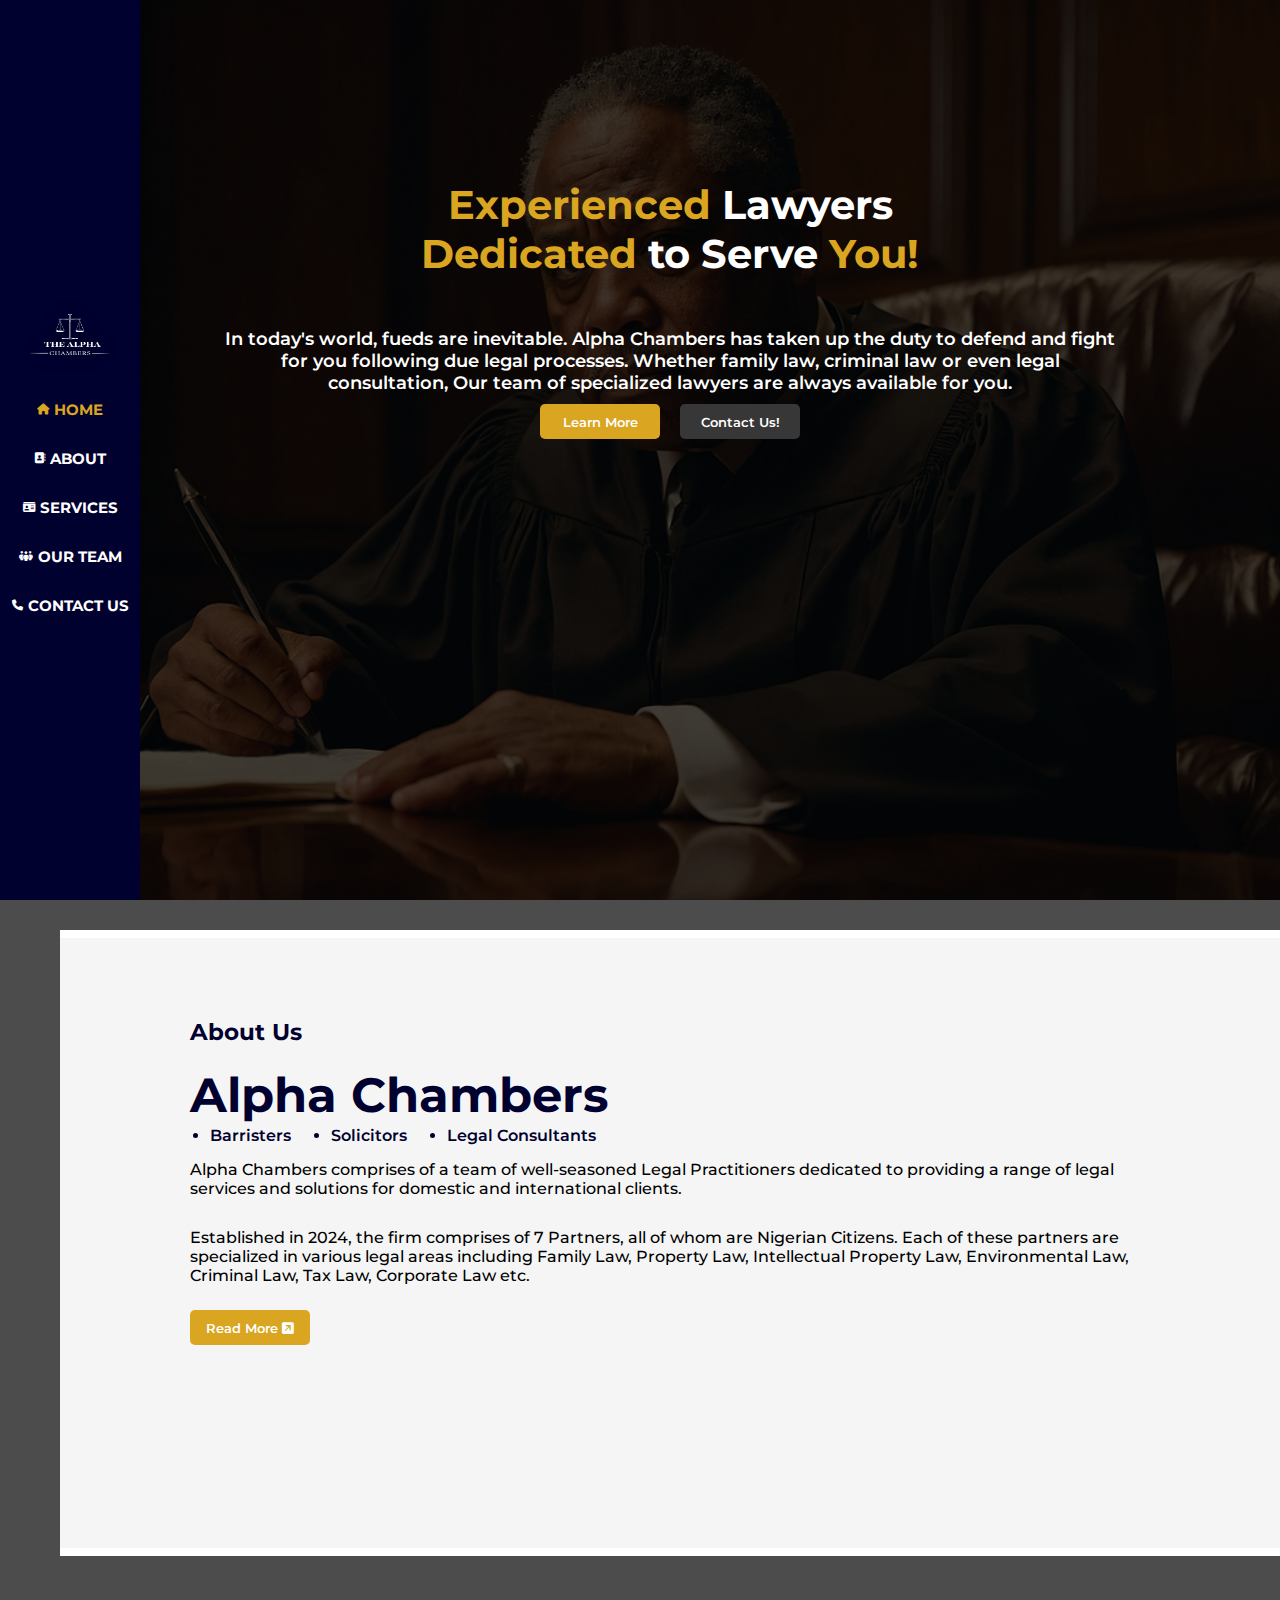
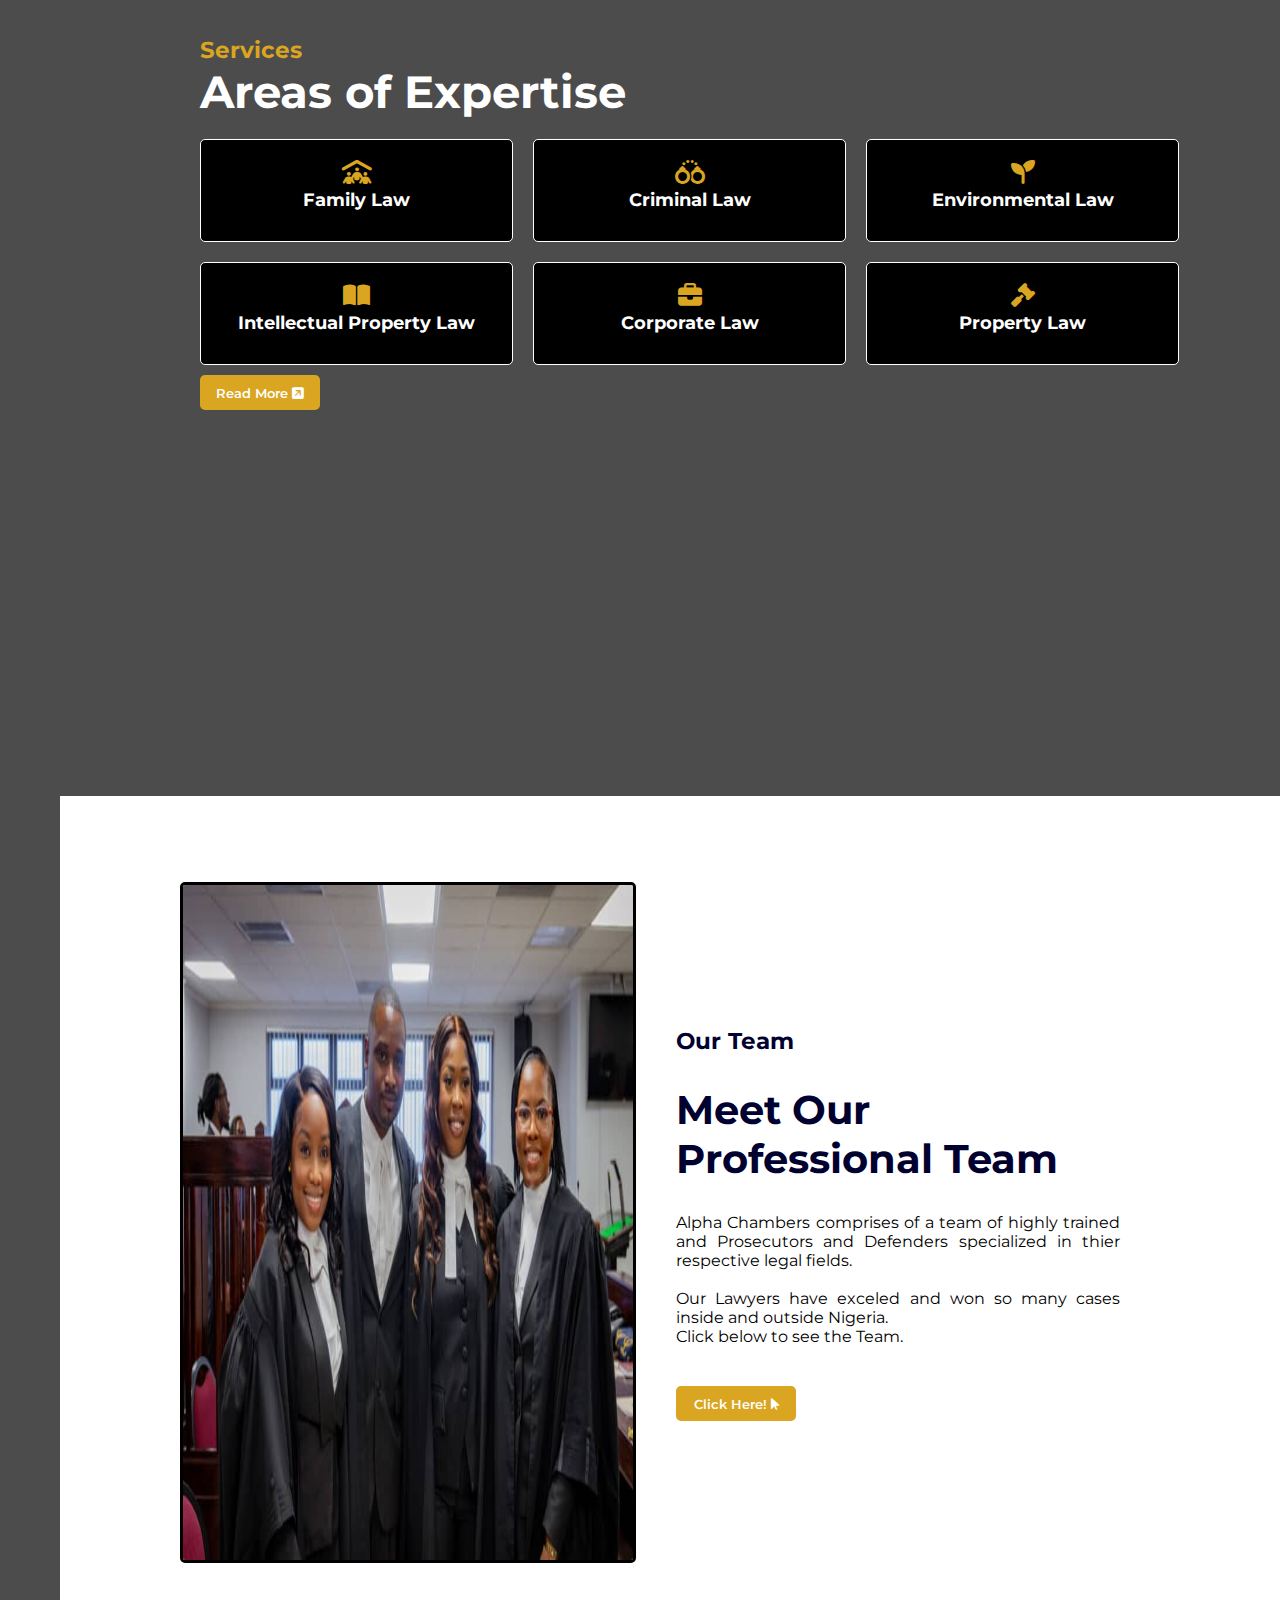
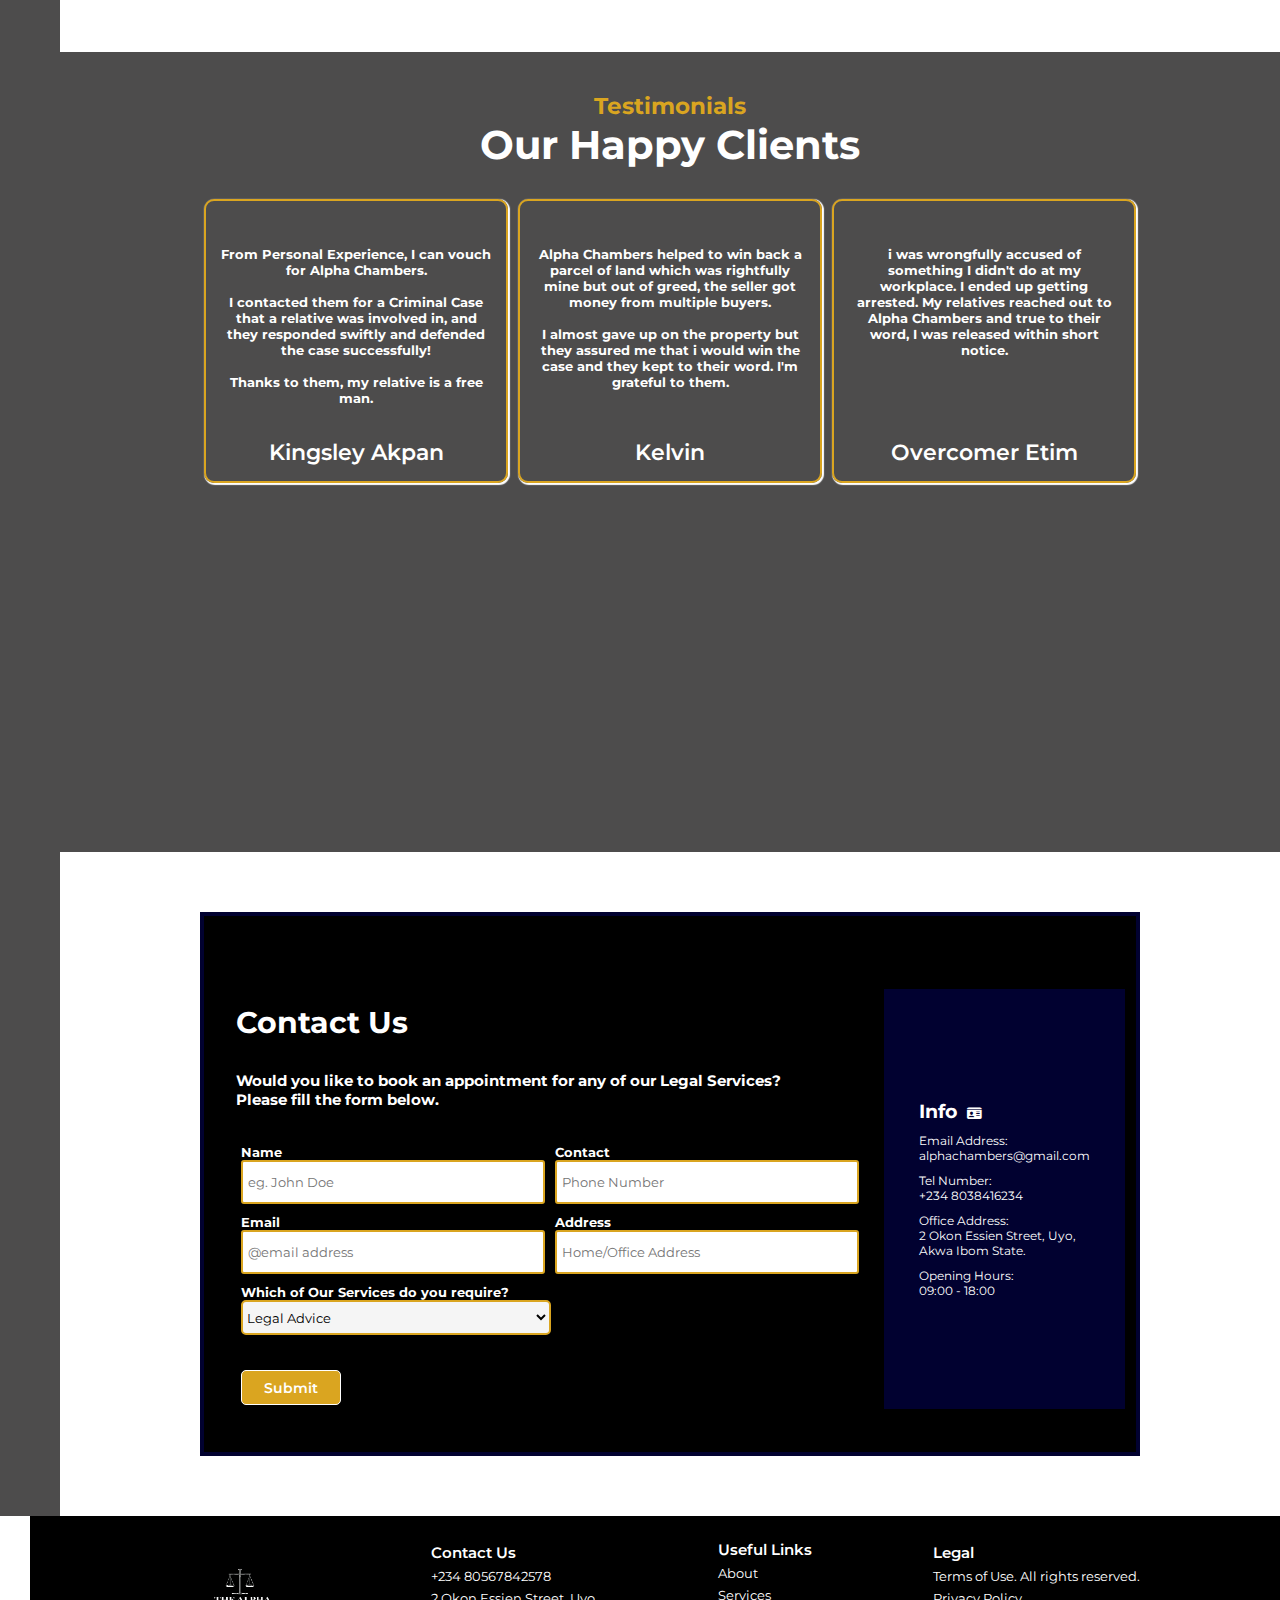
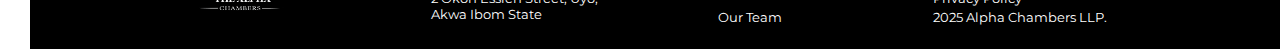
==== commit 08ae9964: "last commit" ====
--- a/index.html
+++ b/index.html
@@ -3,7 +3,7 @@
 <head>
     <meta charset="UTF-8">
     <meta name="viewport" content="width=device-width, initial-scale=1.0">
-    <title>www.AlphaChambers.com</title>
+    <title>Home/Index</title>
     <link rel="stylesheet" href="style.css">
     <link rel="stylesheet" href="https://cdnjs.cloudflare.com/ajax/libs/font-awesome/6.7.2/css/all.min.css" integrity="sha512-Evv84Mr4kqVGRNSgIGL/F/aIDqQb7xQ2vcrdIwxfjThSH8CSR7PBEakCr51Ck+w+/U6swU2Im1vVX0SVk9ABhg==" crossorigin="anonymous" referrerpolicy="no-referrer" />
 
@@ -79,7 +79,7 @@
                 <span>Alpha Chambers</span> 
                 </h3>
 
-          <ul><li>Barristers</li>  <li>Solicitors</li>  <li>Consultants</li></ul>
+          <ul><li>Barristers</li>  <li>Solicitors</li>  <li>Legal Consultants</li></ul>
         </div>
         
         
@@ -96,9 +96,7 @@
         
 
             <div class="btn">
-                <button>
-                    <a href="about.html">Read More <i class="fa fa-external-link-square"></i></a>
-                </button>
+                    <a href="about.html"><button>Read More <i class="fa fa-external-link-square"></i></button> </a>
             </div>
            
         </main>
@@ -152,9 +150,7 @@
             </div>
 
             <div class="btn">
-                <button>
-                    <a href="services.html">Read More <i class="fa fa-external-link-square"></i></a>
-                </button>
+                    <a href="services.html"> <button>Read More <i class="fa fa-external-link-square"></i></button> </a>
             </div>
         </section>
         
@@ -177,13 +173,17 @@
             
             </p>
             
-            <div class="btn"> <button><a href="ourteam.html">Click Here! <i class="fa fa-mouse-pointer"></i></a></button></div>
-            </div>
-            
-            
-            </section>
-
-            <section id="testimonials">
+            <div class="btn"> 
+                <a href="ourteam.html"> 
+                    <button>Click Here! <i class="fa fa-mouse-pointer"></i></button> 
+                </a>
+            </div>
+        </div>
+            
+            
+    </section>
+
+    <section id="testimonials">
                 <h4>Testimonials</h4>
                 <h3>Our Happy Clients</h3>
             
--- a/style.css
+++ b/style.css
@@ -192,7 +192,7 @@
 #about ul{
     display: flex;
     color: rgb(1, 1, 48) ;
-    gap: 20px;
+    gap: 40px;
     margin-left: 20px;
     font-weight: 600;
     margin-top: 2px;
@@ -669,8 +669,9 @@
     }
 
     button{
-        width: 50%;
+        width: 100%;
         font-size: 10px;
+        padding-inline: 10px;
        }
 
     #about{
@@ -691,7 +692,7 @@
         padding-inline: 20px;
     }
 
-    .btn{
+     .btn{
         padding-inline: 40px;
         display: flex;
         justify-content: center;
@@ -746,7 +747,8 @@
     }
     
     #services button{
-        margin: auto;
+        margin-inline: auto;
+        margin-top: 30px;
     }
 
     #ourteam{
@@ -976,8 +978,9 @@
     }
 
     button, input[type=submit]{
-        width: 20%;
+        width: 100%;
         font-size: 18px;
+        padding-inline: 15px;
        }
 
 
